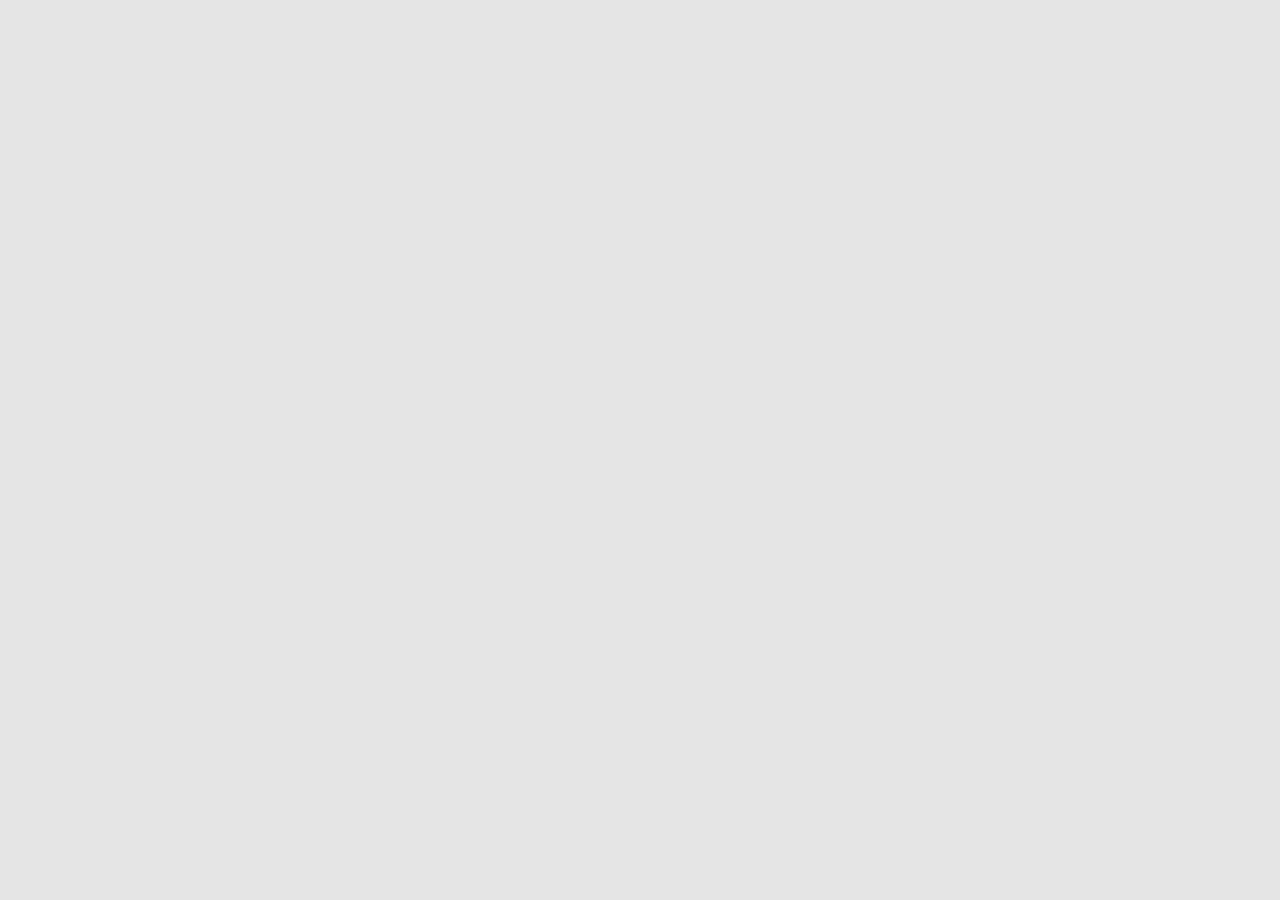
==== portfolio.html @ cdf701a0 "Web Studio добавлены стили" ====
<!DOCTYPE html>
<html lang="ru">
  <head>
    <meta charset="UTF-8" />
    <meta name="viewport" content="width=device-width, initial-scale=1.0" />
    <title>Web Studio</title>
    <link rel="stylesheet" href="./css/styles.css" />
  </head>
  <body></body>
</html>
---- css/styles.css ----
:root {
  --primery-text-color: #757575;
  --title-text-color: #212121;
  --accent-color: #2196f3;
  --primery-white-color: #ffffff;
  --secondary-white-color: rgba(255, 255, 255, 0.6);
}

body {
  background-color: #e5e5e5;
  color: var(--primery-text-color);
  font-family: Roboto;
  font-style: normal;
  font-weight: normal;
  font-size: 14px;
  line-height: 24px;
  letter-spacing: 0.03em;
}

/* Logo */

.logo {
  color: #000000;
  font-family: Raleway;
  font-weight: bold;
  font-size: 26px;
  line-height: 31px;
}

.web-color {
  color: var(--accent-color);
}

/* Navigation */

.list {
  list-style: none;
}

.site-nav .link {
  color: var(--title-text-color);
}

.site-nav .link:hover,
.site-nav .link:focus {
  color: var(--accent-color);
}

.site-nav .link.current {
  color: var(--accent-color);
}

/* Address */

.header-address .mail {
  color: var(--primery-text-color);
  font-style: normal;
  font-weight: 500;
  font-size: 14px;
  line-height: 16px;
  letter-spacing: 0.02em;
}

.header-address .mail:hover,
.header-address .mail:focus {
  color: var(--accent-color);
}

.header-address .tel {
  color: var(--primery-text-color);
  font-style: normal;
  font-weight: 500;
  font-size: 14px;
  line-height: 16px;
  letter-spacing: 0.02em;
}

.header-address .tel:hover,
.header-address .tel:focus {
  color: var(--accent-color);
}

.footer-address .address {
  font-style: normal;
  color: rgba(255, 255, 255, 0.6);
}

.address-map {
  color: var(--primery-white-color);
}

/* Hero */

.hero-title {
  color: var(--primery-white-color);
}

/* Section */

.section-title {
  color: var(--title-text-color);
  font-weight: bold;
  font-size: 36px;
  line-height: 42px;
  text-align: center;
}

.subtitle {
  color: var(--title-text-color);
  font-weight: bold;
  font-size: 14px;
  line-height: 16px;
  text-transform: uppercase;
}

.occupation {
  color: var(--primery-white-color);
}

.name {
  color: var(--title-text-color);
  font-weight: 500;
  font-size: 16px;
  line-height: 19px;
}

.position {
  font-size: 16px;
  line-height: 19px;
}

/* Button */

.button {
  background-color: var(--accent-color);
  color: var(--primery-white-color);
}

/* Footer */

.a-call {
  color: var(--primery-white-color);
}

.footer {
  background-color: #2f303a;
}

.footer-logo {
  color: var(--primery-white-color);
  font-family: Raleway;
  font-weight: bold;
  font-size: 26px;
  line-height: 31px;
}
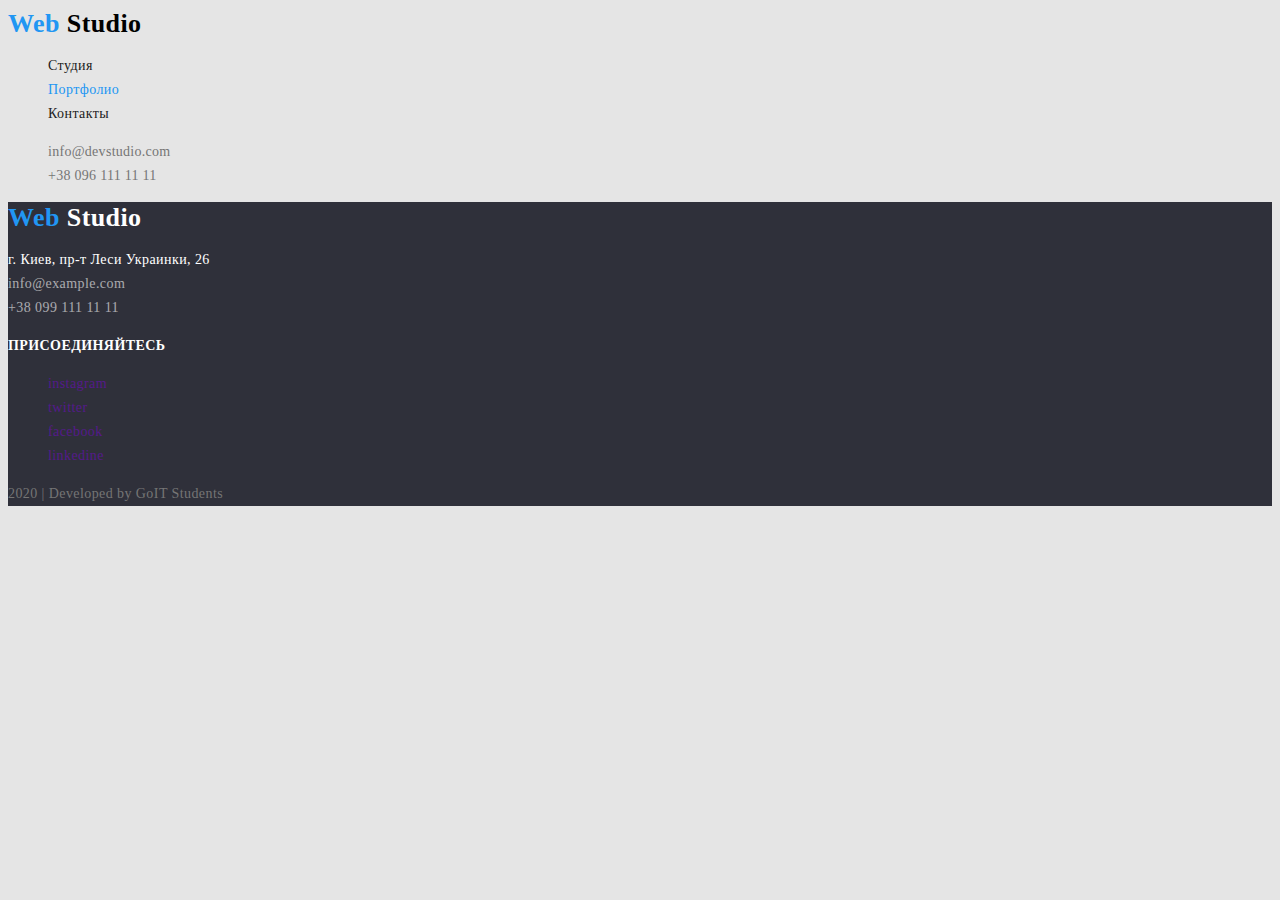
==== commit 0179894c: "добавил страницу portfolio" ====
--- a/portfolio.html
+++ b/portfolio.html
@@ -6,5 +6,68 @@
     <title>Web Studio</title>
     <link rel="stylesheet" href="./css/styles.css" />
   </head>
-  <body></body>
+  <body>
+    <!--Шапка-->
+    <header>
+      <nav>
+        <a href="./index.html" lang="en" class="logo"
+          ><span class="web-color">Web</span> Studio</a
+        >
+
+        <ul class="site-nav list">
+          <li><a href="./index.html" class="link">Студия</a></li>
+          <li><a href="./portfolio.html" class="link current">Портфолио</a></li>
+          <li><a href="" class="link">Контакты</a></li>
+        </ul>
+      </nav>
+
+      <address>
+        <ul class="header-address">
+          <li>
+            <a href="mailto:info@devstudio.com" class="mail">info@devstudio.com</a>
+          </li>
+          <li>
+            <a href="tel:+380961111111" class="tel">+38 096 111 11 11</a>
+          </li>
+        </ul>
+      </address>
+    </header>
+    <main></main>
+    <!--Подвал-->
+    <footer class="footer">
+      <div>
+        <a href="./index.html" lang="en" class="footer-logo"
+          ><span class="web-color">Web</span> Studio</a
+        >
+        <address class="footer-address">
+          <p class="address">
+            <span class="address-map"> г. Киев, пр-т Леси Украинки, 26</span> <br />
+            info@example.com <br />
+            +38 099 111 11 11
+          </p>
+        </address>
+      </div>
+
+      <div>
+        <b class="subtitle a-call">присоединяйтесь</b>
+
+        <ul class="social-link">
+          <li>
+            <a href="" aria-label="иконка инстаграма" class="link">instagram</a>
+          </li>
+          <li>
+            <a href="" aria-label="иконка твитер" class="link">twitter</a>
+          </li>
+          <li>
+            <a href="" aria-label="иконка фейсбук" class="link">facebook</a>
+          </li>
+          <li>
+            <a href="" aria-label="иконка линкедин" class="link">linkedine</a>
+          </li>
+        </ul>
+      </div>
+
+      <p lang="en">2020 | Developed by GoIT Students</p>
+    </footer>
+  </body>
 </html>
--- a/css/styles.css
+++ b/css/styles.css
@@ -15,6 +15,14 @@
   font-size: 14px;
   line-height: 24px;
   letter-spacing: 0.03em;
+}
+
+ul {
+  list-style-type: none;
+}
+
+a {
+  text-decoration: none;
 }
 
 /* Logo */
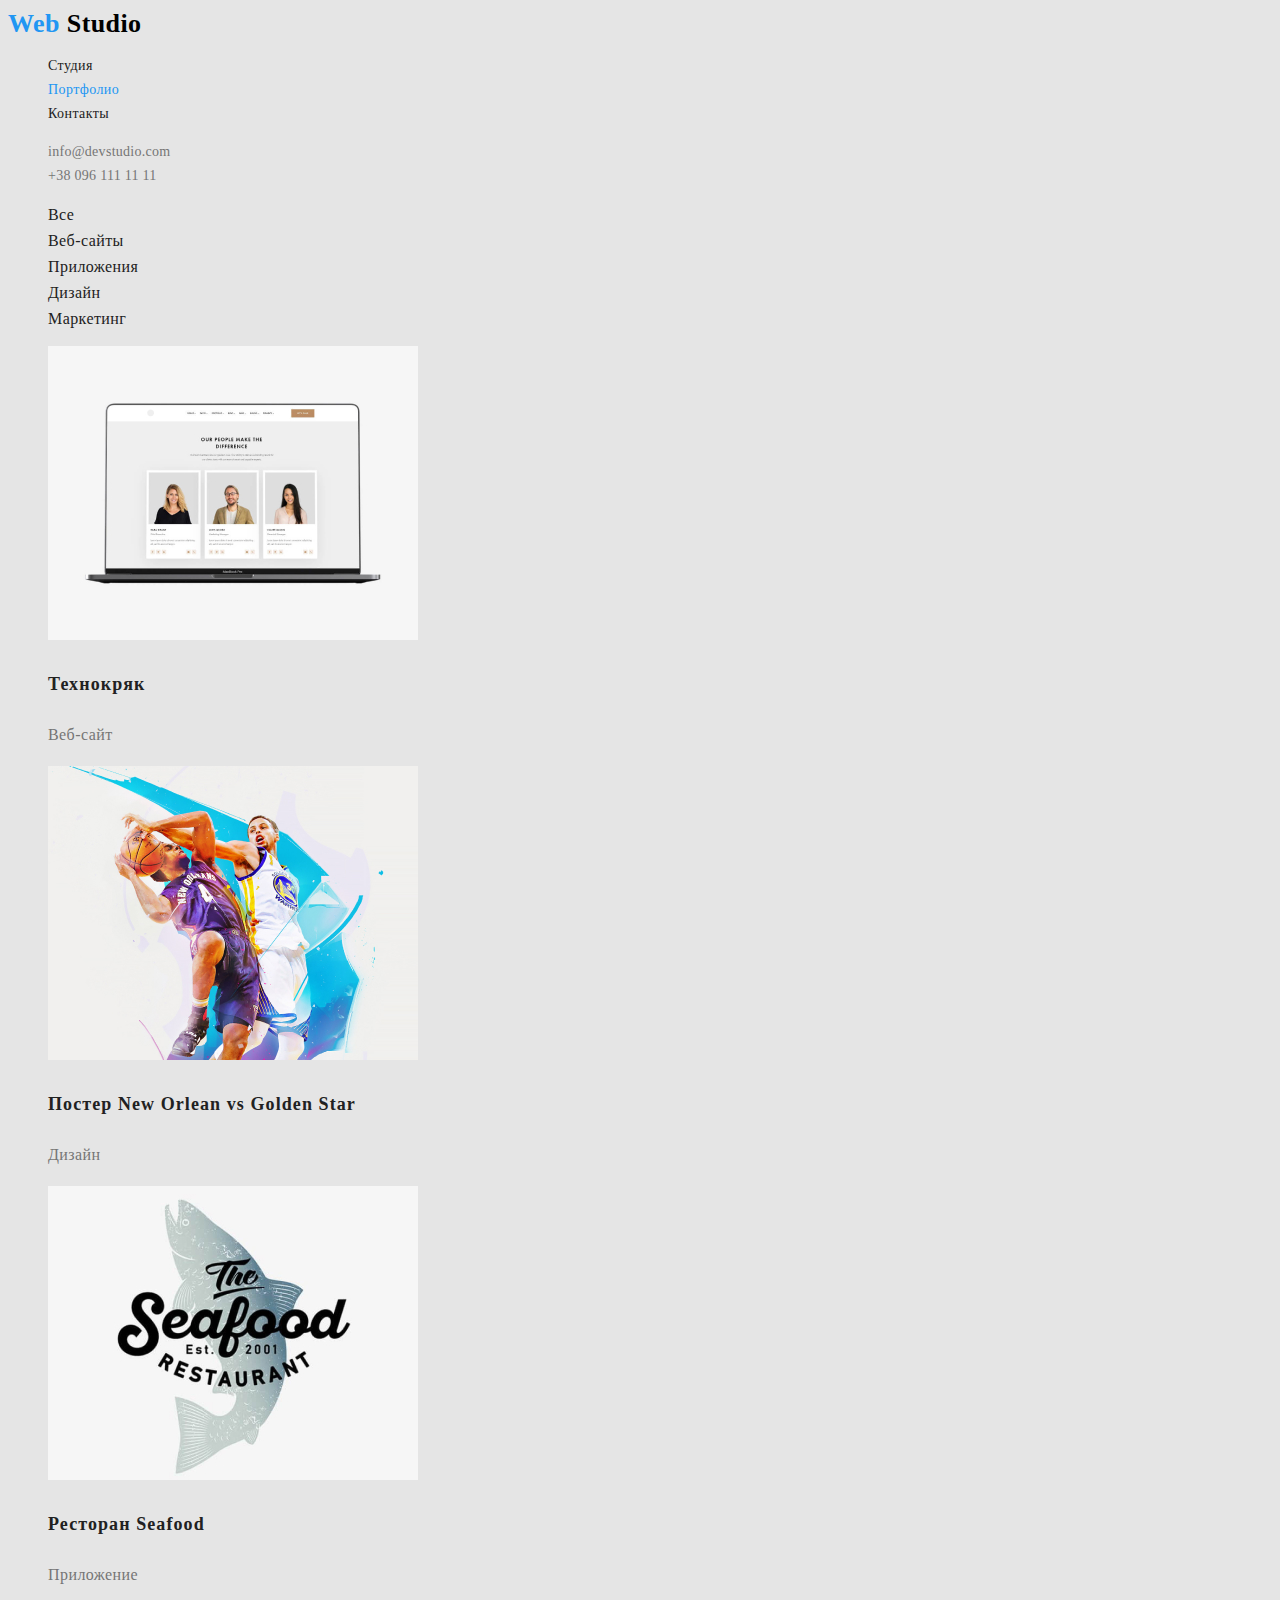
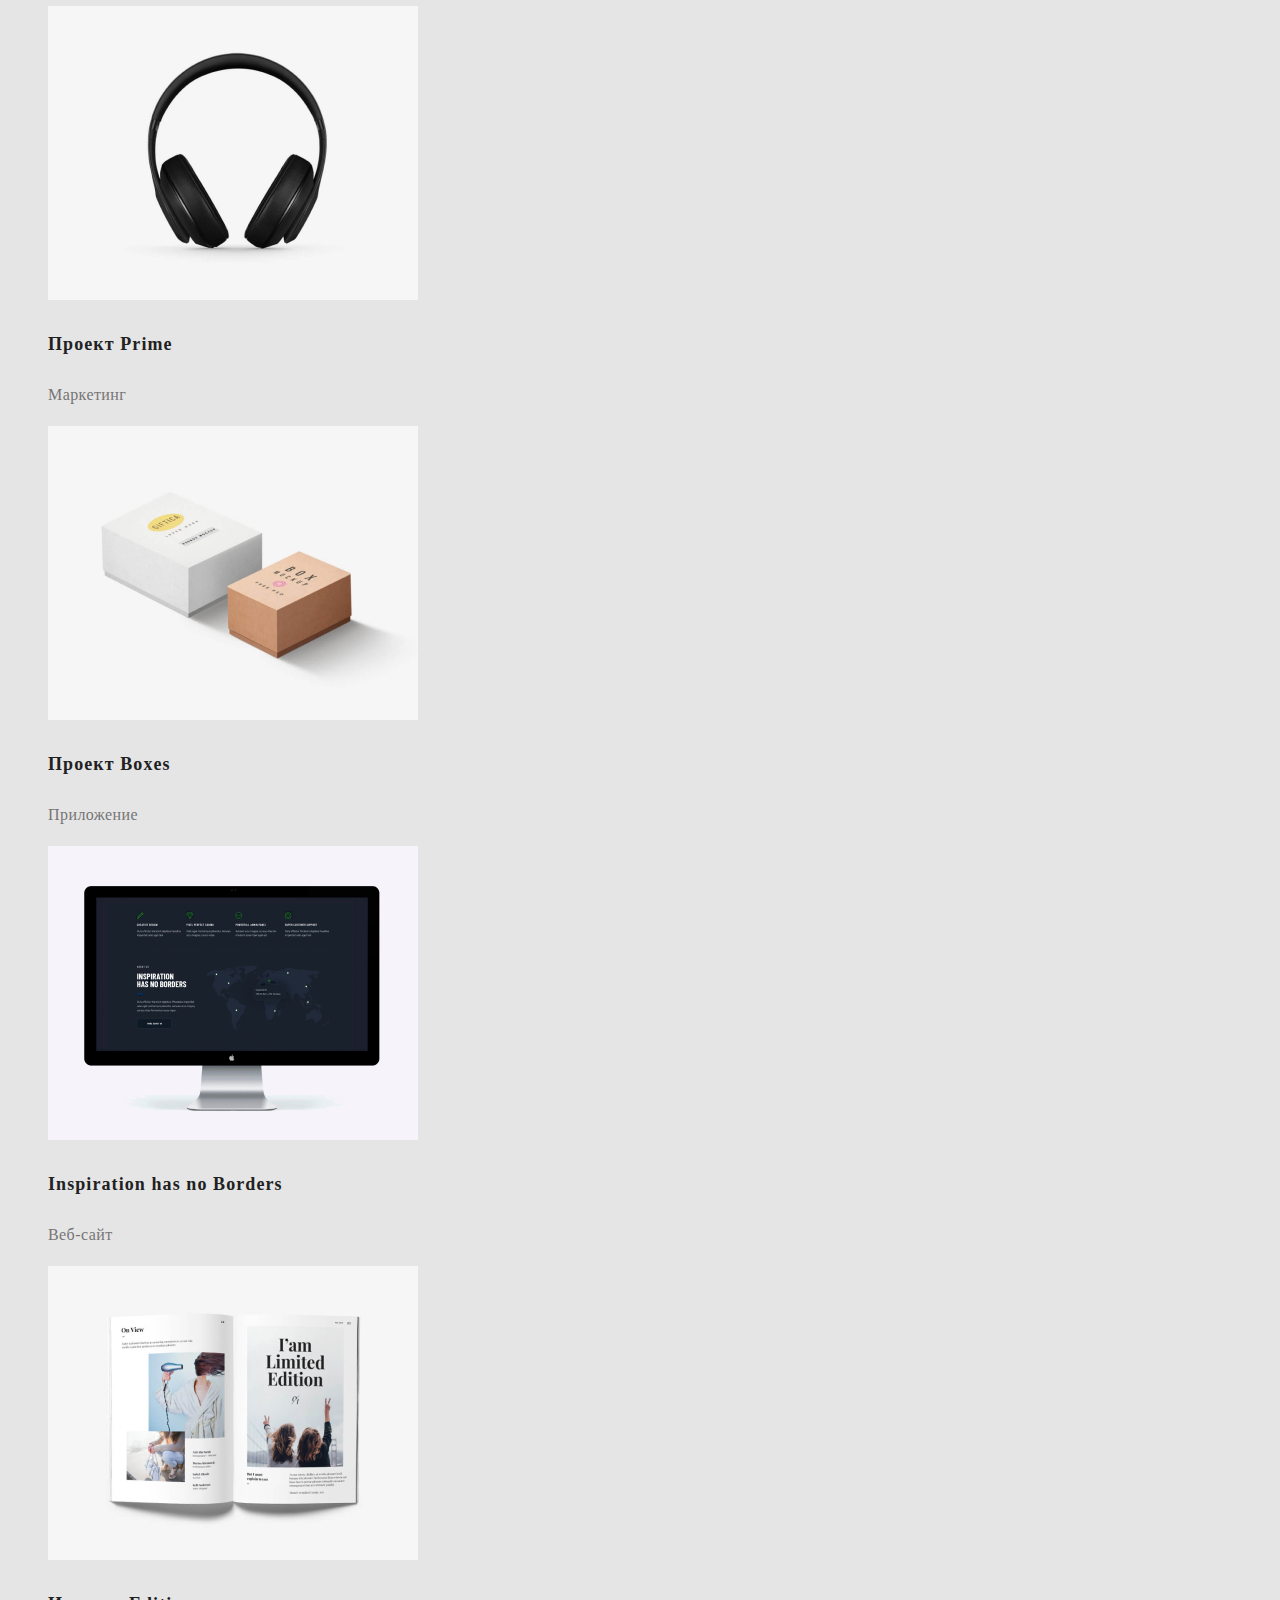
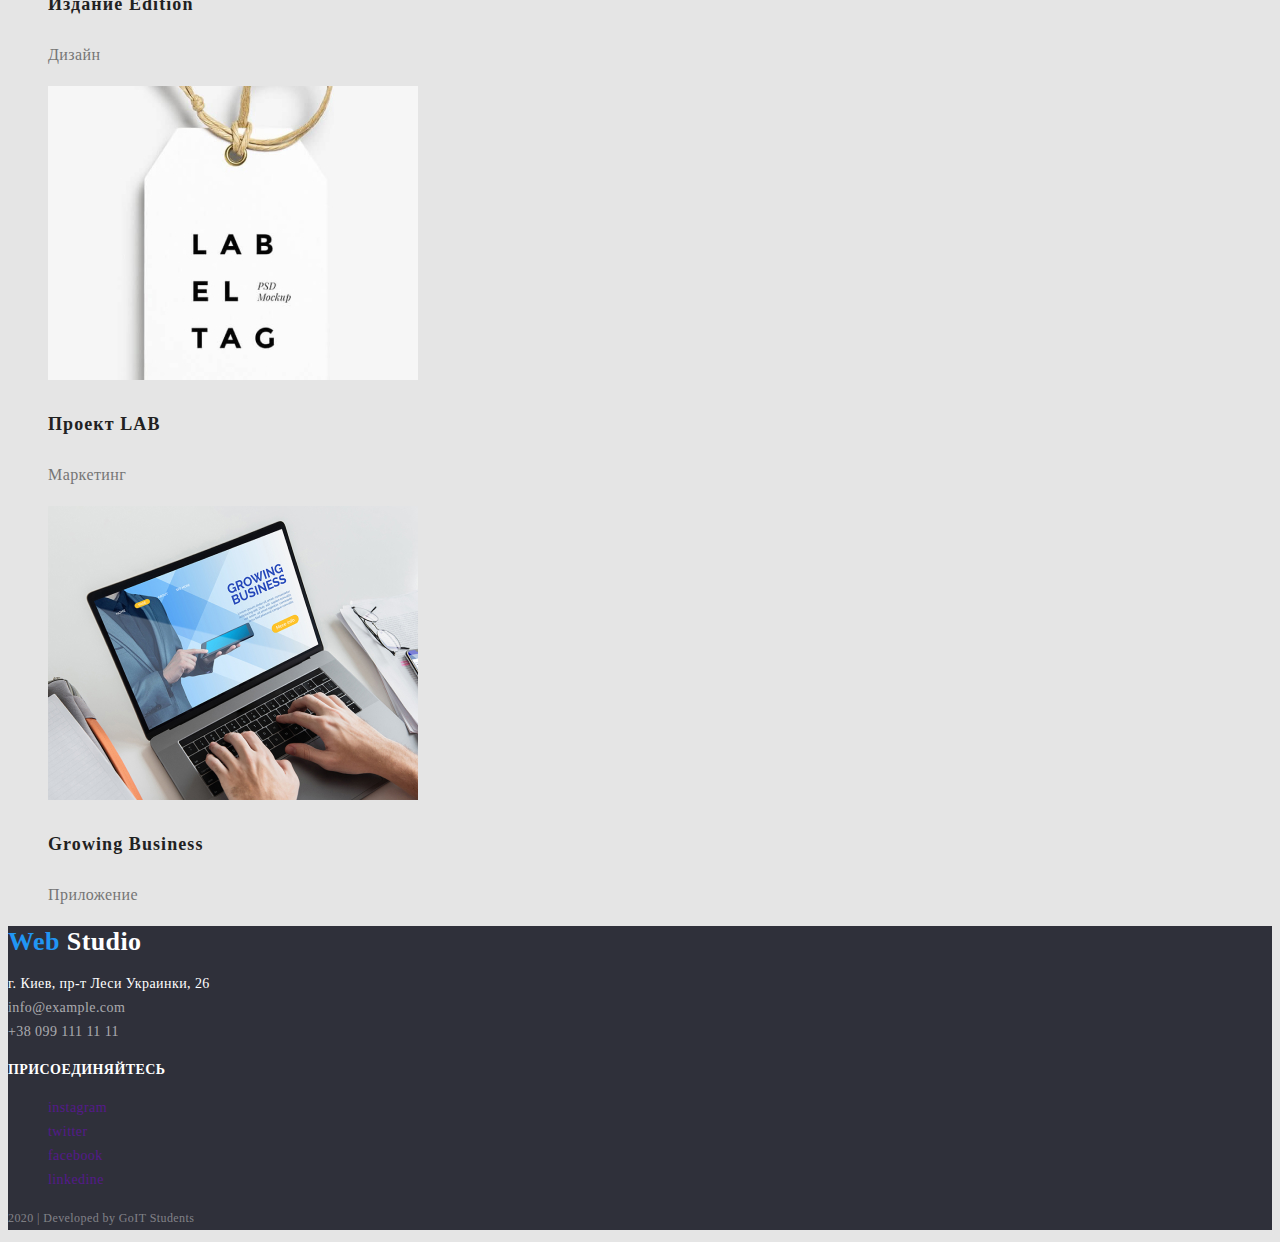
==== commit 4cfdadeb: "Стилизировал portfolio" ====
--- a/portfolio.html
+++ b/portfolio.html
@@ -32,7 +32,117 @@
         </ul>
       </address>
     </header>
-    <main></main>
+    <main>
+      <!-- Портфолио -->
+
+      <section class="porfolio">
+        <div class="filters">
+          <ul>
+            <li><a href="" class="link">Все</a></li>
+            <li><a href="" class="link">Веб-сайты</a></li>
+            <li><a href="" class="link">Приложения</a></li>
+            <li><a href="" class="link">Дизайн</a></li>
+            <li><a href="" class="link">Маркетинг</a></li>
+          </ul>
+        </div>
+        <div class="working">
+          <ul>
+            <li>
+              <img
+                src="./images/portfolio/projekt-1.jpg"
+                alt="Ноутбук"
+                width="370"
+                height="294"
+              />
+              <h3 class="title">Технокряк</h3>
+              <p class="texte">Веб-сайт</p>
+            </li>
+            <li>
+              <img
+                src="./images/portfolio/projekt-2.jpg"
+                alt="Баскетболисты"
+                width="370"
+                height="294"
+              />
+              <h3 class="title">
+                Постер <span lang="en">New Orlean vs Golden Star</span>
+              </h3>
+              <p class="texte">Дизайн</p>
+            </li>
+            <li>
+              <img
+                src="./images/portfolio/projekt-3.jpg"
+                alt="Логотип ресторана"
+                width="370"
+                height="294"
+              />
+              <h3 class="title">Ресторан <span lang="en">Seafood</span></h3>
+              <p class="texte">Приложение</p>
+            </li>
+            <li>
+              <img
+                src="./images/portfolio/projekt-4.jpg"
+                alt="Наушники"
+                width="370"
+                height="294"
+              />
+              <h3 class="title">Проект <span lang="en">Prime</span></h3>
+              <p class="texte">Маркетинг</p>
+            </li>
+            <li>
+              <img
+                src="./images/portfolio/projekt-5.jpg"
+                alt="Две коробки"
+                width="370"
+                height="294"
+              />
+              <h3 class="title">Проект <span lang="en">Boxes</span></h3>
+              <p class="texte">Приложение</p>
+            </li>
+            <li>
+              <img
+                src="./images/portfolio/projekt-6.jpg"
+                alt="Монитор"
+                width="370"
+                height="294"
+              />
+              <h3 lang="en" class="title">Inspiration has no Borders</h3>
+              <p class="texte">Веб-сайт</p>
+            </li>
+            <li>
+              <img
+                src="./images/portfolio/projekt-7.jpg"
+                alt="Книга"
+                width="370"
+                height="294"
+              />
+              <h3 class="title">Издание <span lang="en">Edition</span></h3>
+              <p class="texte">Дизайн</p>
+            </li>
+            <li>
+              <img
+                src="./images/portfolio/projekt-8.jpg"
+                alt="Тикет"
+                width="370"
+                height="294"
+              />
+              <h3 class="title">Проект <span lang="en">LAB</span></h3>
+              <p class="texte">Маркетинг</p>
+            </li>
+            <li>
+              <img
+                src="./images/portfolio/projekt-9.jpg"
+                alt="Ноутбук"
+                width="370"
+                height="294"
+              />
+              <h3 lang="en" class="title">Growing Business</h3>
+              <p class="texte">Приложение</p>
+            </li>
+          </ul>
+        </div>
+      </section>
+    </main>
     <!--Подвал-->
     <footer class="footer">
       <div>
@@ -67,7 +177,7 @@
         </ul>
       </div>
 
-      <p lang="en">2020 | Developed by GoIT Students</p>
+      <p lang="en" class="copyright">2020 | Developed by GoIT Students</p>
     </footer>
   </body>
 </html>
--- a/css/styles.css
+++ b/css/styles.css
@@ -161,3 +161,38 @@
   font-size: 26px;
   line-height: 31px;
 }
+
+.copyright {
+  color: rgba(255, 255, 255, 0.4);
+  font-size: 12px;
+}
+
+/* Filter */
+
+.filters .link {
+  color: var(--title-text-color);
+  font-weight: 500;
+  font-size: 16px;
+  line-height: 26px;
+}
+
+.filters .link:hover,
+.filters .link:focus {
+  background-color: var(--accent-color);
+  color: var(--primery-white-color);
+}
+
+/* Working */
+
+.working .title {
+  color: var(--title-text-color);
+  font-weight: bold;
+  font-size: 18px;
+  line-height: 36px;
+  letter-spacing: 0.06em;
+}
+
+.working .texte {
+  font-size: 16px;
+  line-height: 30px;
+}
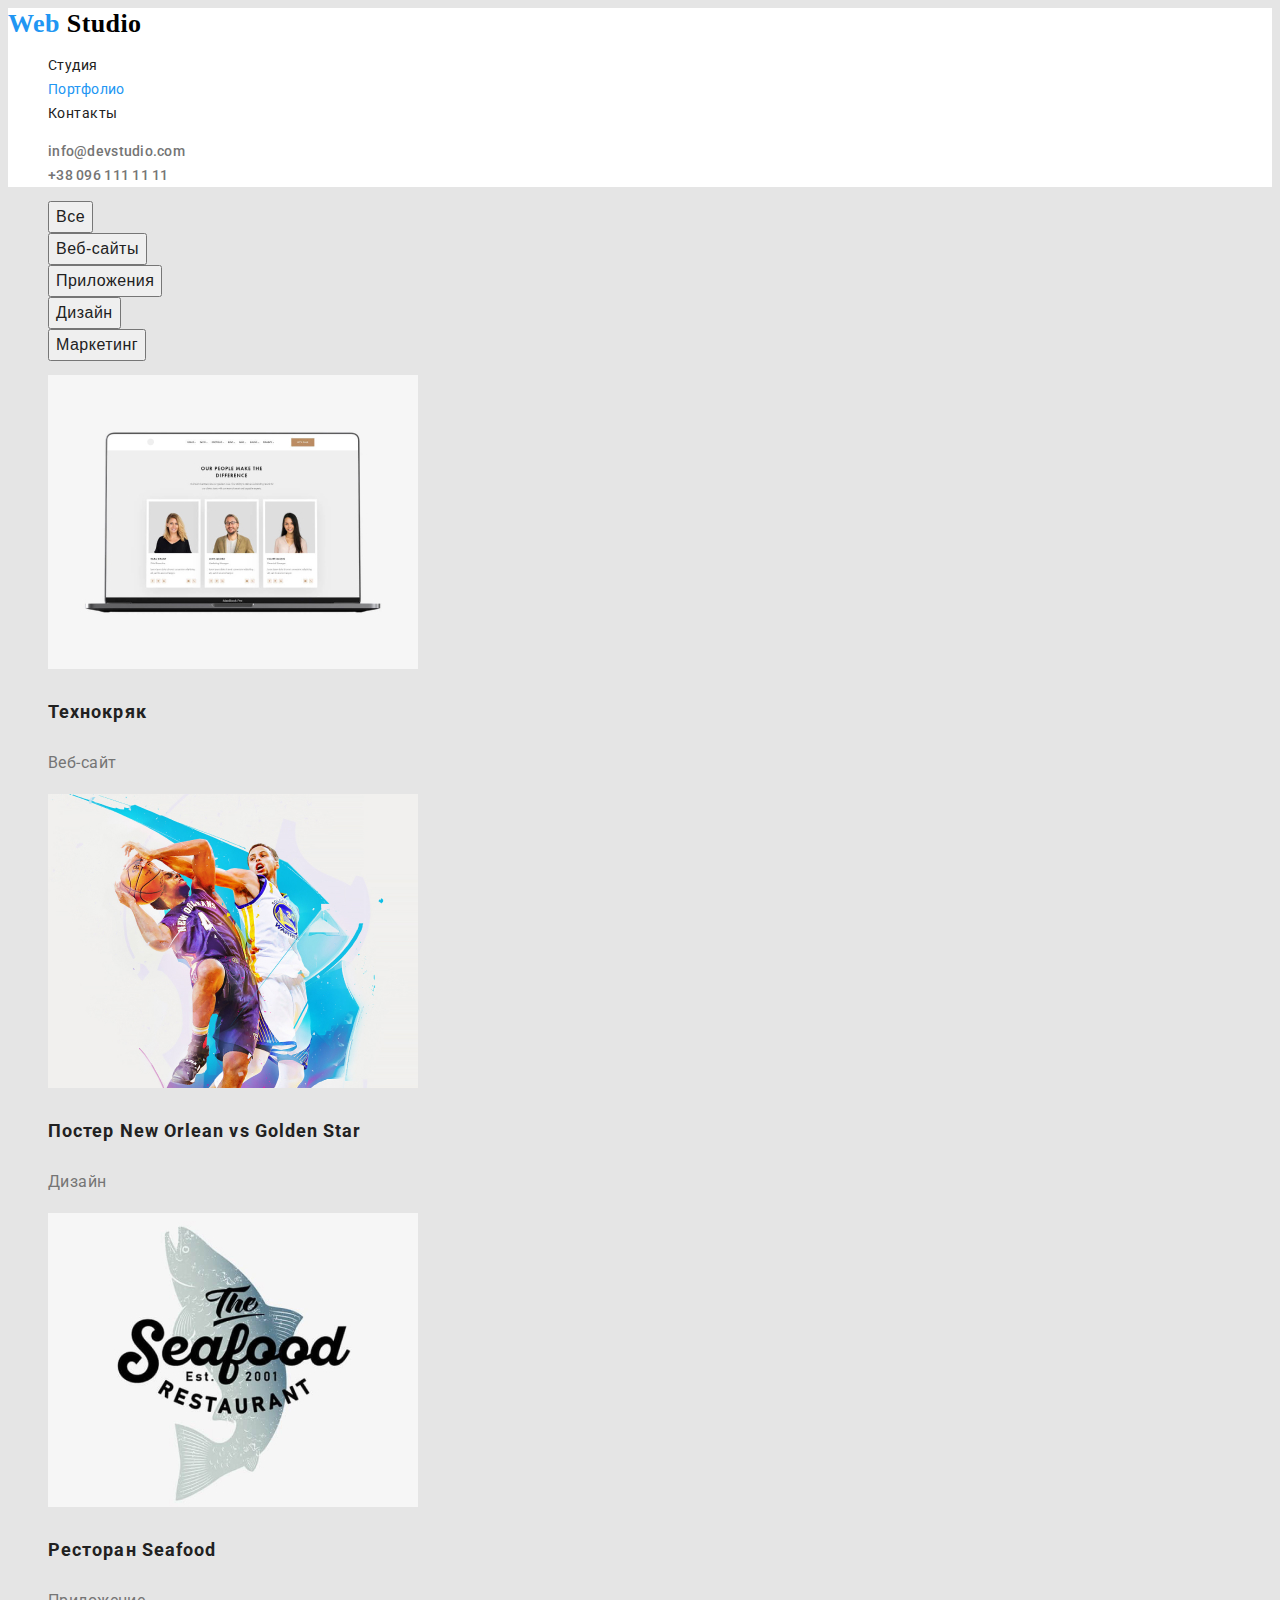
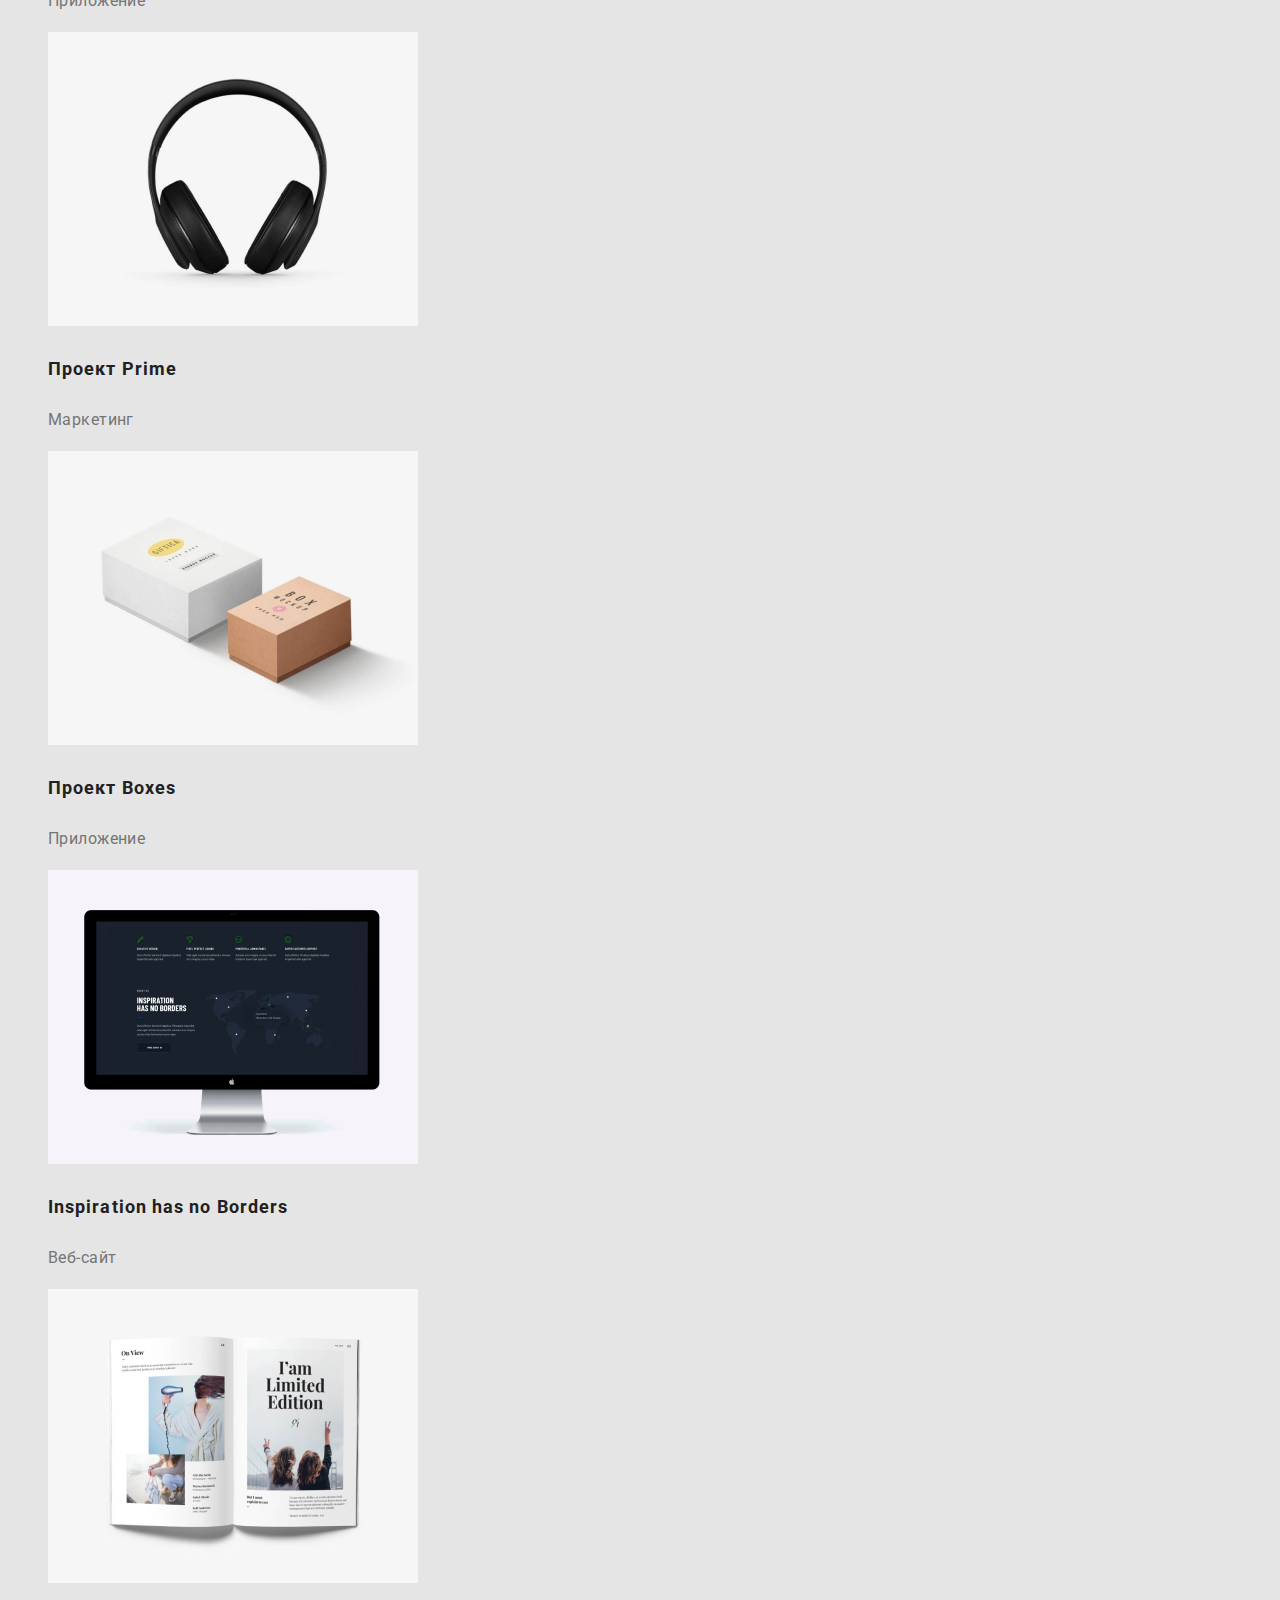
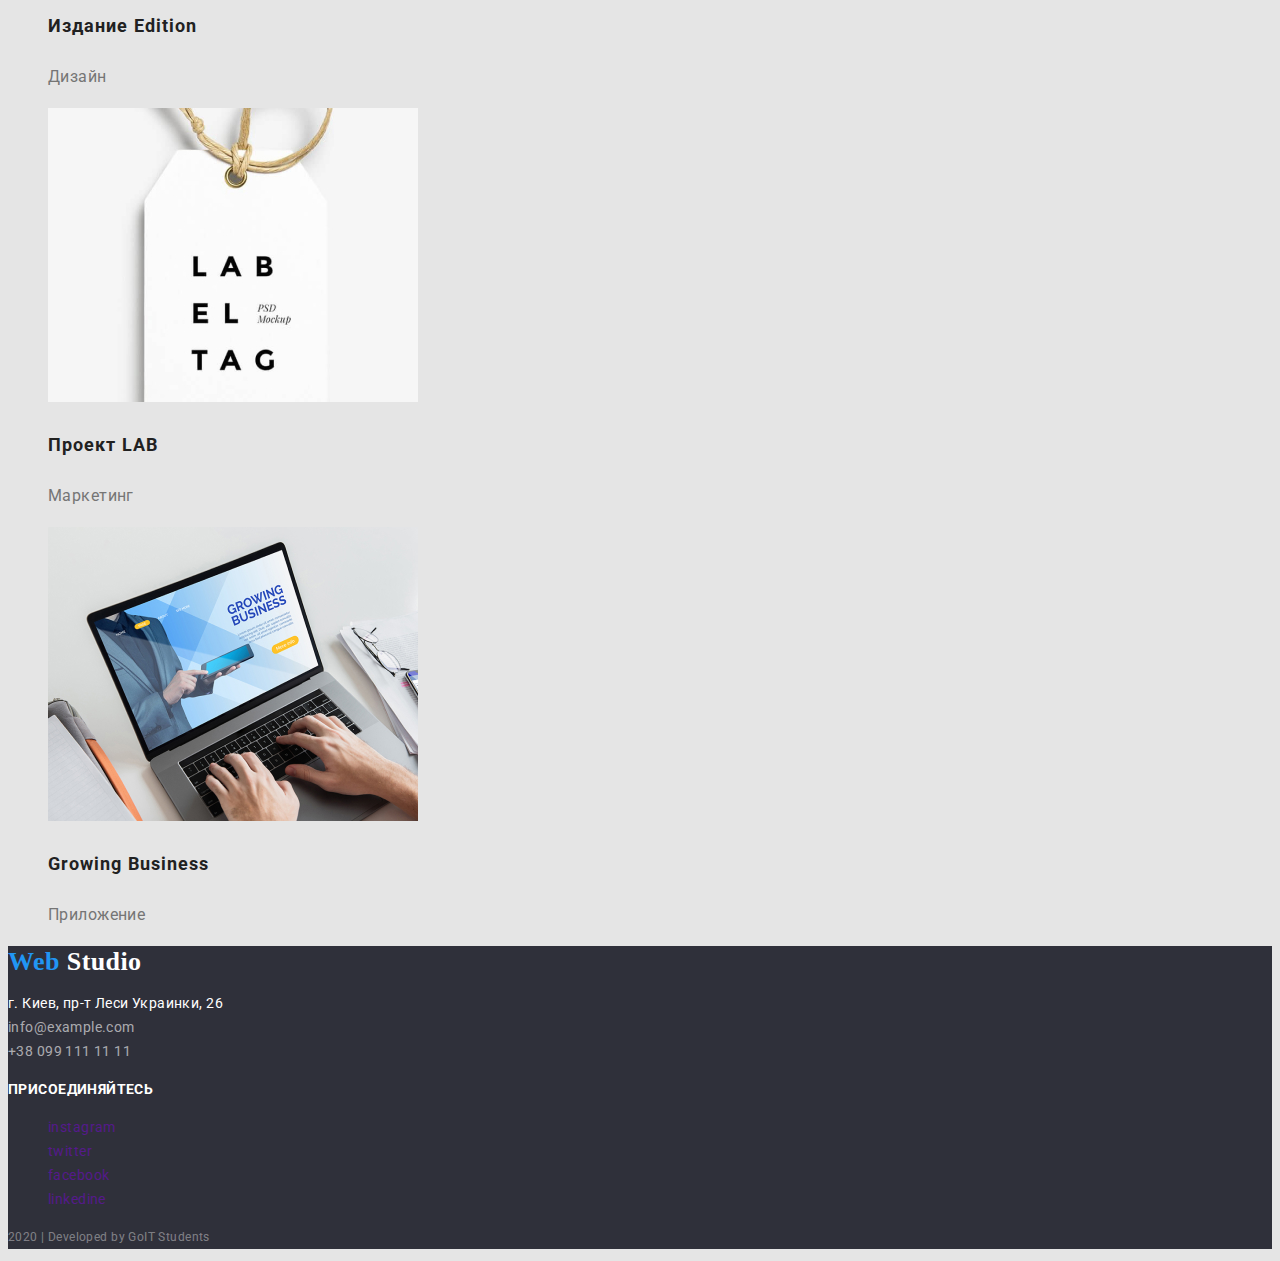
==== commit 0e84d31d: "Записал класы всех елементов" ====
--- a/portfolio.html
+++ b/portfolio.html
@@ -5,19 +5,27 @@
     <meta name="viewport" content="width=device-width, initial-scale=1.0" />
     <title>Web Studio</title>
     <link rel="stylesheet" href="./css/styles.css" />
+    <link
+      href="https://fonts.googleapis.com/css?family=Roboto:300,400,500,700&amp;subset=cyrillic"
+      rel="stylesheet"
+    />
   </head>
   <body>
     <!--Шапка-->
-    <header>
-      <nav>
-        <a href="./index.html" lang="en" class="logo"
-          ><span class="web-color">Web</span> Studio</a
+    <header class="header">
+      <nav class="navigation">
+        <a class="navigation-logo" href="./index.html" lang="en"
+          ><span class="logo-blue">Web</span> Studio</a
         >
 
-        <ul class="site-nav list">
-          <li><a href="./index.html" class="link">Студия</a></li>
-          <li><a href="./portfolio.html" class="link current">Портфолио</a></li>
-          <li><a href="" class="link">Контакты</a></li>
+        <ul class="navigation-list list">
+          <li class="navigation-item">
+            <a class="navigation-link" href="./index.html">Студия</a>
+          </li>
+          <li class="navigation-item">
+            <a class="navigation-link current" href="./portfolio.html">Портфолио</a>
+          </li>
+          <li class="navigation-item"><a class="navigation-link" href="">Контакты</a></li>
         </ul>
       </nav>
 
@@ -36,121 +44,126 @@
       <!-- Портфолио -->
 
       <section class="porfolio">
-        <div class="filters">
-          <ul>
-            <li><a href="" class="link">Все</a></li>
-            <li><a href="" class="link">Веб-сайты</a></li>
-            <li><a href="" class="link">Приложения</a></li>
-            <li><a href="" class="link">Дизайн</a></li>
-            <li><a href="" class="link">Маркетинг</a></li>
-          </ul>
-        </div>
-        <div class="working">
-          <ul>
-            <li>
-              <img
-                src="./images/portfolio/projekt-1.jpg"
-                alt="Ноутбук"
-                width="370"
-                height="294"
-              />
-              <h3 class="title">Технокряк</h3>
-              <p class="texte">Веб-сайт</p>
-            </li>
-            <li>
-              <img
-                src="./images/portfolio/projekt-2.jpg"
-                alt="Баскетболисты"
-                width="370"
-                height="294"
-              />
-              <h3 class="title">
-                Постер <span lang="en">New Orlean vs Golden Star</span>
-              </h3>
-              <p class="texte">Дизайн</p>
-            </li>
-            <li>
-              <img
-                src="./images/portfolio/projekt-3.jpg"
-                alt="Логотип ресторана"
-                width="370"
-                height="294"
-              />
-              <h3 class="title">Ресторан <span lang="en">Seafood</span></h3>
-              <p class="texte">Приложение</p>
-            </li>
-            <li>
-              <img
-                src="./images/portfolio/projekt-4.jpg"
-                alt="Наушники"
-                width="370"
-                height="294"
-              />
-              <h3 class="title">Проект <span lang="en">Prime</span></h3>
-              <p class="texte">Маркетинг</p>
-            </li>
-            <li>
-              <img
-                src="./images/portfolio/projekt-5.jpg"
-                alt="Две коробки"
-                width="370"
-                height="294"
-              />
-              <h3 class="title">Проект <span lang="en">Boxes</span></h3>
-              <p class="texte">Приложение</p>
-            </li>
-            <li>
-              <img
-                src="./images/portfolio/projekt-6.jpg"
-                alt="Монитор"
-                width="370"
-                height="294"
-              />
-              <h3 lang="en" class="title">Inspiration has no Borders</h3>
-              <p class="texte">Веб-сайт</p>
-            </li>
-            <li>
-              <img
-                src="./images/portfolio/projekt-7.jpg"
-                alt="Книга"
-                width="370"
-                height="294"
-              />
-              <h3 class="title">Издание <span lang="en">Edition</span></h3>
-              <p class="texte">Дизайн</p>
-            </li>
-            <li>
-              <img
-                src="./images/portfolio/projekt-8.jpg"
-                alt="Тикет"
-                width="370"
-                height="294"
-              />
-              <h3 class="title">Проект <span lang="en">LAB</span></h3>
-              <p class="texte">Маркетинг</p>
-            </li>
-            <li>
-              <img
-                src="./images/portfolio/projekt-9.jpg"
-                alt="Ноутбук"
-                width="370"
-                height="294"
-              />
-              <h3 lang="en" class="title">Growing Business</h3>
-              <p class="texte">Приложение</p>
-            </li>
-          </ul>
-        </div>
+        <ul class="filters-list">
+          <li class="filters-item"><button class="btn">Все</button></li>
+          <li class="filters-item"><button class="btn">Веб-сайты</button></li>
+          <li class="filters-item"><button class="btn">Приложения</button></li>
+          <li class="filters-item"><button class="btn">Дизайн</button></li>
+          <li class="filters-item"><button class="btn">Маркетинг</button></li>
+        </ul>
+        <ul class="working-list">
+          <li class="working-item">
+            <img
+              class="working-img"
+              src="./images/portfolio/projekt-1.jpg"
+              alt="Ноутбук"
+              width="370"
+              height="294"
+            />
+            <h3 class="working-title">Технокряк</h3>
+            <p class="working-text">Веб-сайт</p>
+          </li>
+          <li class="working-item">
+            <img
+              class="working-img"
+              src="./images/portfolio/projekt-2.jpg"
+              alt="Баскетболисты"
+              width="370"
+              height="294"
+            />
+            <h3 class="working-title">
+              Постер <span lang="en">New Orlean vs Golden Star</span>
+            </h3>
+            <p class="working-text">Дизайн</p>
+          </li>
+          <li class="working-item">
+            <img
+              class="working-img"
+              src="./images/portfolio/projekt-3.jpg"
+              alt="Логотип ресторана"
+              width="370"
+              height="294"
+            />
+            <h3 class="working-title">Ресторан <span lang="en">Seafood</span></h3>
+            <p class="working-text">Приложение</p>
+          </li>
+          <li class="working-item">
+            <img
+              class="working-img"
+              src="./images/portfolio/projekt-4.jpg"
+              alt="Наушники"
+              width="370"
+              height="294"
+            />
+            <h3 class="working-title">Проект <span lang="en">Prime</span></h3>
+            <p class="working-text">Маркетинг</p>
+          </li>
+          <li class="working-item">
+            <img
+              class="working-img"
+              src="./images/portfolio/projekt-5.jpg"
+              alt="Две коробки"
+              width="370"
+              height="294"
+            />
+            <h3 class="working-title">Проект <span lang="en">Boxes</span></h3>
+            <p class="working-text">Приложение</p>
+          </li>
+          <li class="working-item">
+            <img
+              class="working-img"
+              src="./images/portfolio/projekt-6.jpg"
+              alt="Монитор"
+              width="370"
+              height="294"
+            />
+            <h3 lang="en" class="working-title">Inspiration has no Borders</h3>
+            <p class="working-text">Веб-сайт</p>
+          </li>
+          <li class="working-item">
+            <img
+              class="working-img"
+              src="./images/portfolio/projekt-7.jpg"
+              alt="Книга"
+              width="370"
+              height="294"
+            />
+            <h3 class="working-title">Издание <span lang="en">Edition</span></h3>
+            <p class="working-text">Дизайн</p>
+          </li>
+          <li class="working-item">
+            <img
+              class="working-img"
+              src="./images/portfolio/projekt-8.jpg"
+              alt="Тикет"
+              width="370"
+              height="294"
+            />
+            <h3 class="working-title">Проект <span lang="en">LAB</span></h3>
+            <p class="working-text">Маркетинг</p>
+          </li>
+          <li class="working-item">
+            <img
+              class="working-img"
+              src="./images/portfolio/projekt-9.jpg"
+              alt="Ноутбук"
+              width="370"
+              height="294"
+            />
+            <h3 lang="en" class="working-title">Growing Business</h3>
+            <p class="working-text">Приложение</p>
+          </li>
+        </ul>
       </section>
     </main>
     <!--Подвал-->
     <footer class="footer">
       <div>
         <a href="./index.html" lang="en" class="footer-logo"
-          ><span class="web-color">Web</span> Studio</a
+          ><span class="logo-blue">Web</span> Studio</a
         >
         <address class="footer-address">
-          <p class="address">
+          <p class="address-text">
             <span class="address-map"> г. Киев, пр-т Леси Украинки, 26</span> <br />
             info@example.com <br />
             +38 099 111 11 11
@@ -161,23 +174,23 @@
       <div>
         <b class="subtitle a-call">присоединяйтесь</b>
 
-        <ul class="social-link">
-          <li>
-            <a href="" aria-label="иконка инстаграма" class="link">instagram</a>
+        <ul class="social-list">
+          <li class="social-item">
+            <a class="social-link" href="" aria-label="иконка инстаграма">instagram</a>
           </li>
-          <li>
-            <a href="" aria-label="иконка твитер" class="link">twitter</a>
+          <li class="social-item">
+            <a class="social-link" href="" aria-label="иконка твитер">twitter</a>
           </li>
-          <li>
-            <a href="" aria-label="иконка фейсбук" class="link">facebook</a>
+          <li class="social-item">
+            <a class="social-link" href="" aria-label="иконка фейсбук">facebook</a>
           </li>
-          <li>
-            <a href="" aria-label="иконка линкедин" class="link">linkedine</a>
+          <li class="social-item">
+            <a class="social-link" href="" aria-label="иконка линкедин">linkedine</a>
           </li>
         </ul>
       </div>
 
-      <p lang="en" class="copyright">2020 | Developed by GoIT Students</p>
+      <p class="copyright" lang="en">2020 | Developed by GoIT Students</p>
     </footer>
   </body>
 </html>
--- a/css/styles.css
+++ b/css/styles.css
@@ -25,9 +25,15 @@
   text-decoration: none;
 }
 
+/* Header */
+
+.header {
+  background: var(--primery-white-color);
+}
+
 /* Logo */
 
-.logo {
+.navigation-logo {
   color: #000000;
   font-family: Raleway;
   font-weight: bold;
@@ -35,7 +41,7 @@
   line-height: 31px;
 }
 
-.web-color {
+.logo-blue {
   color: var(--accent-color);
 }
 
@@ -45,16 +51,16 @@
   list-style: none;
 }
 
-.site-nav .link {
-  color: var(--title-text-color);
-}
-
-.site-nav .link:hover,
-.site-nav .link:focus {
-  color: var(--accent-color);
-}
-
-.site-nav .link.current {
+.navigation-list .navigation-link {
+  color: var(--title-text-color);
+}
+
+.navigation-list .navigation-link:hover,
+.navigation-list .navigation-link:focus {
+  color: var(--accent-color);
+}
+
+.navigation-list .navigation-link.current {
   color: var(--accent-color);
 }
 
@@ -88,7 +94,7 @@
   color: var(--accent-color);
 }
 
-.footer-address .address {
+.footer-address .address-text {
   font-style: normal;
   color: rgba(255, 255, 255, 0.6);
 }
@@ -99,7 +105,21 @@
 
 /* Hero */
 
+.hero {
+  width: 1600px;
+  height: 600px;
+  left: 0px;
+  top: 81px;
+  background: rgba(47, 48, 58, 0.8);
+}
+
 .hero-title {
+  font-weight: 900;
+  font-size: 44px;
+  line-height: 60px;
+  text-align: center;
+  letter-spacing: 0.06em;
+  text-transform: uppercase;
   color: var(--primery-white-color);
 }
 
@@ -107,32 +127,33 @@
 
 .section-title {
   color: var(--title-text-color);
-  font-weight: bold;
   font-size: 36px;
   line-height: 42px;
   text-align: center;
 }
 
-.subtitle {
-  color: var(--title-text-color);
-  font-weight: bold;
-  font-size: 14px;
-  line-height: 16px;
-  text-transform: uppercase;
-}
-
-.occupation {
-  color: var(--primery-white-color);
-}
-
-.name {
+.features-title {
+  color: var(--title-text-color);
+  font-weight: bold;
+  font-size: 14px;
+  line-height: 16px;
+  text-transform: uppercase;
+}
+
+.occupation-title {
+  line-height: 16px;
+  text-transform: uppercase;
+  color: var(--primery-white-color);
+}
+
+.team-name {
   color: var(--title-text-color);
   font-weight: 500;
   font-size: 16px;
   line-height: 19px;
 }
 
-.position {
+.team-position {
   font-size: 16px;
   line-height: 19px;
 }
@@ -140,6 +161,14 @@
 /* Button */
 
 .button {
+  font-family: Roboto;
+  font-style: normal;
+  font-weight: bold;
+  font-size: 16px;
+  line-height: 30px;
+  display: flex;
+  align-items: center;
+  letter-spacing: 0.06em;
   background-color: var(--accent-color);
   color: var(--primery-white-color);
 }
@@ -147,6 +176,8 @@
 /* Footer */
 
 .a-call {
+  line-height: 16px;
+  text-transform: uppercase;
   color: var(--primery-white-color);
 }
 
@@ -169,22 +200,23 @@
 
 /* Filter */
 
-.filters .link {
+.filters-list .btn {
   color: var(--title-text-color);
   font-weight: 500;
   font-size: 16px;
   line-height: 26px;
-}
-
-.filters .link:hover,
-.filters .link:focus {
+  letter-spacing: 0.03em;
+}
+
+.filters-list .btn:hover,
+.filters-list .btn:focus {
   background-color: var(--accent-color);
   color: var(--primery-white-color);
 }
 
 /* Working */
 
-.working .title {
+.working-title {
   color: var(--title-text-color);
   font-weight: bold;
   font-size: 18px;
@@ -192,7 +224,7 @@
   letter-spacing: 0.06em;
 }
 
-.working .texte {
+.working-text {
   font-size: 16px;
   line-height: 30px;
 }
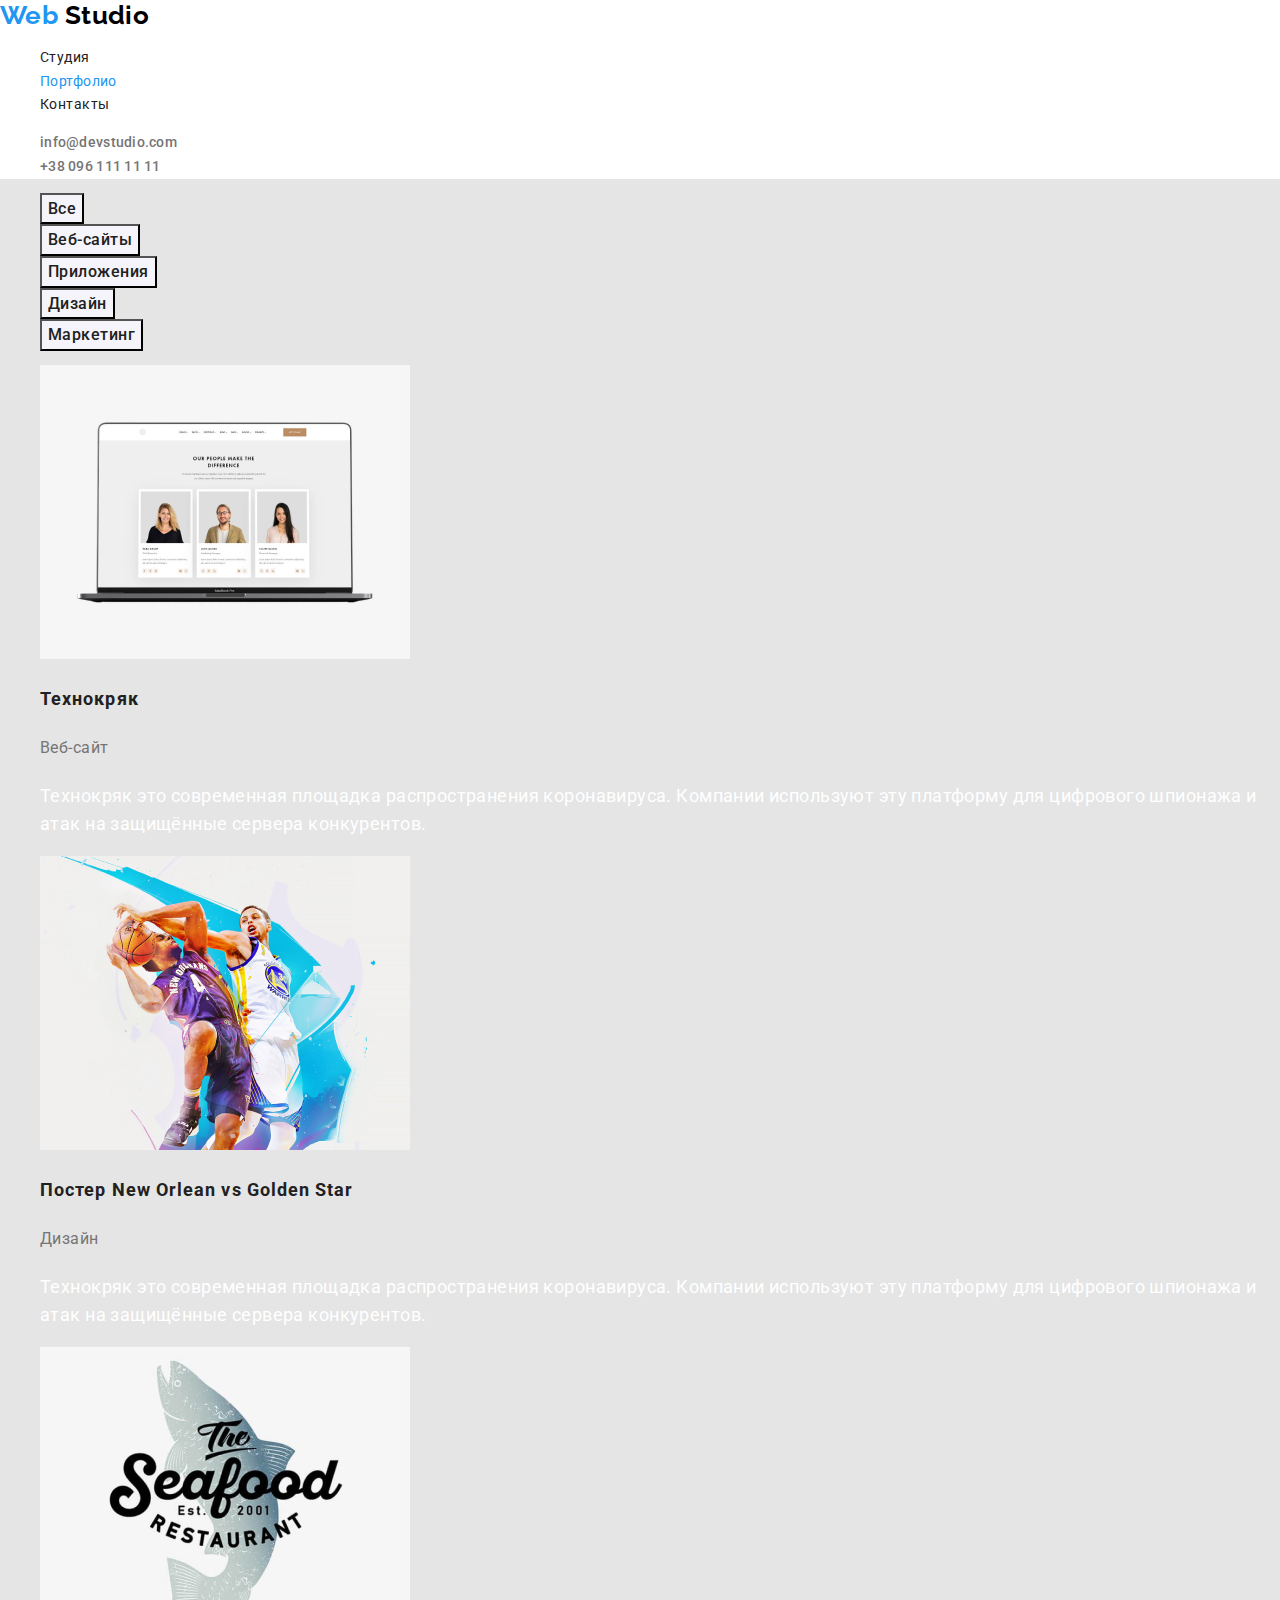
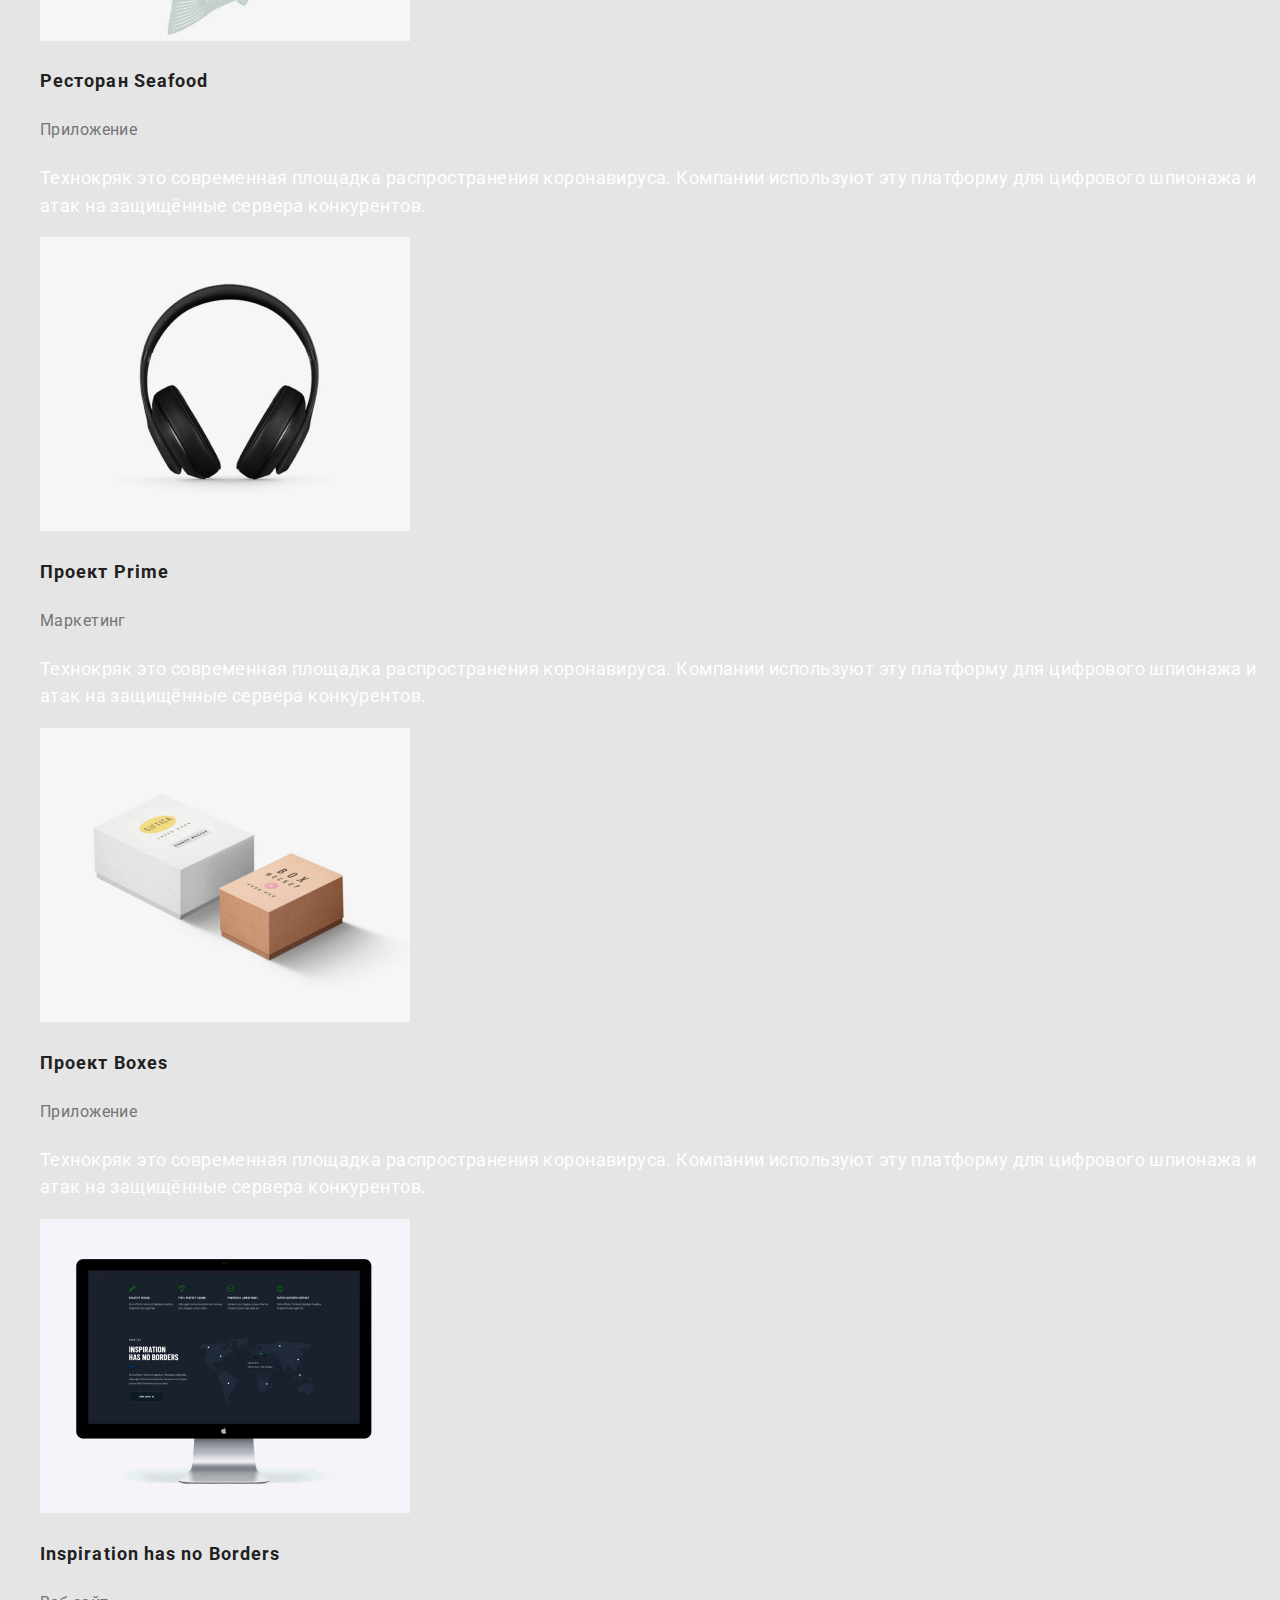
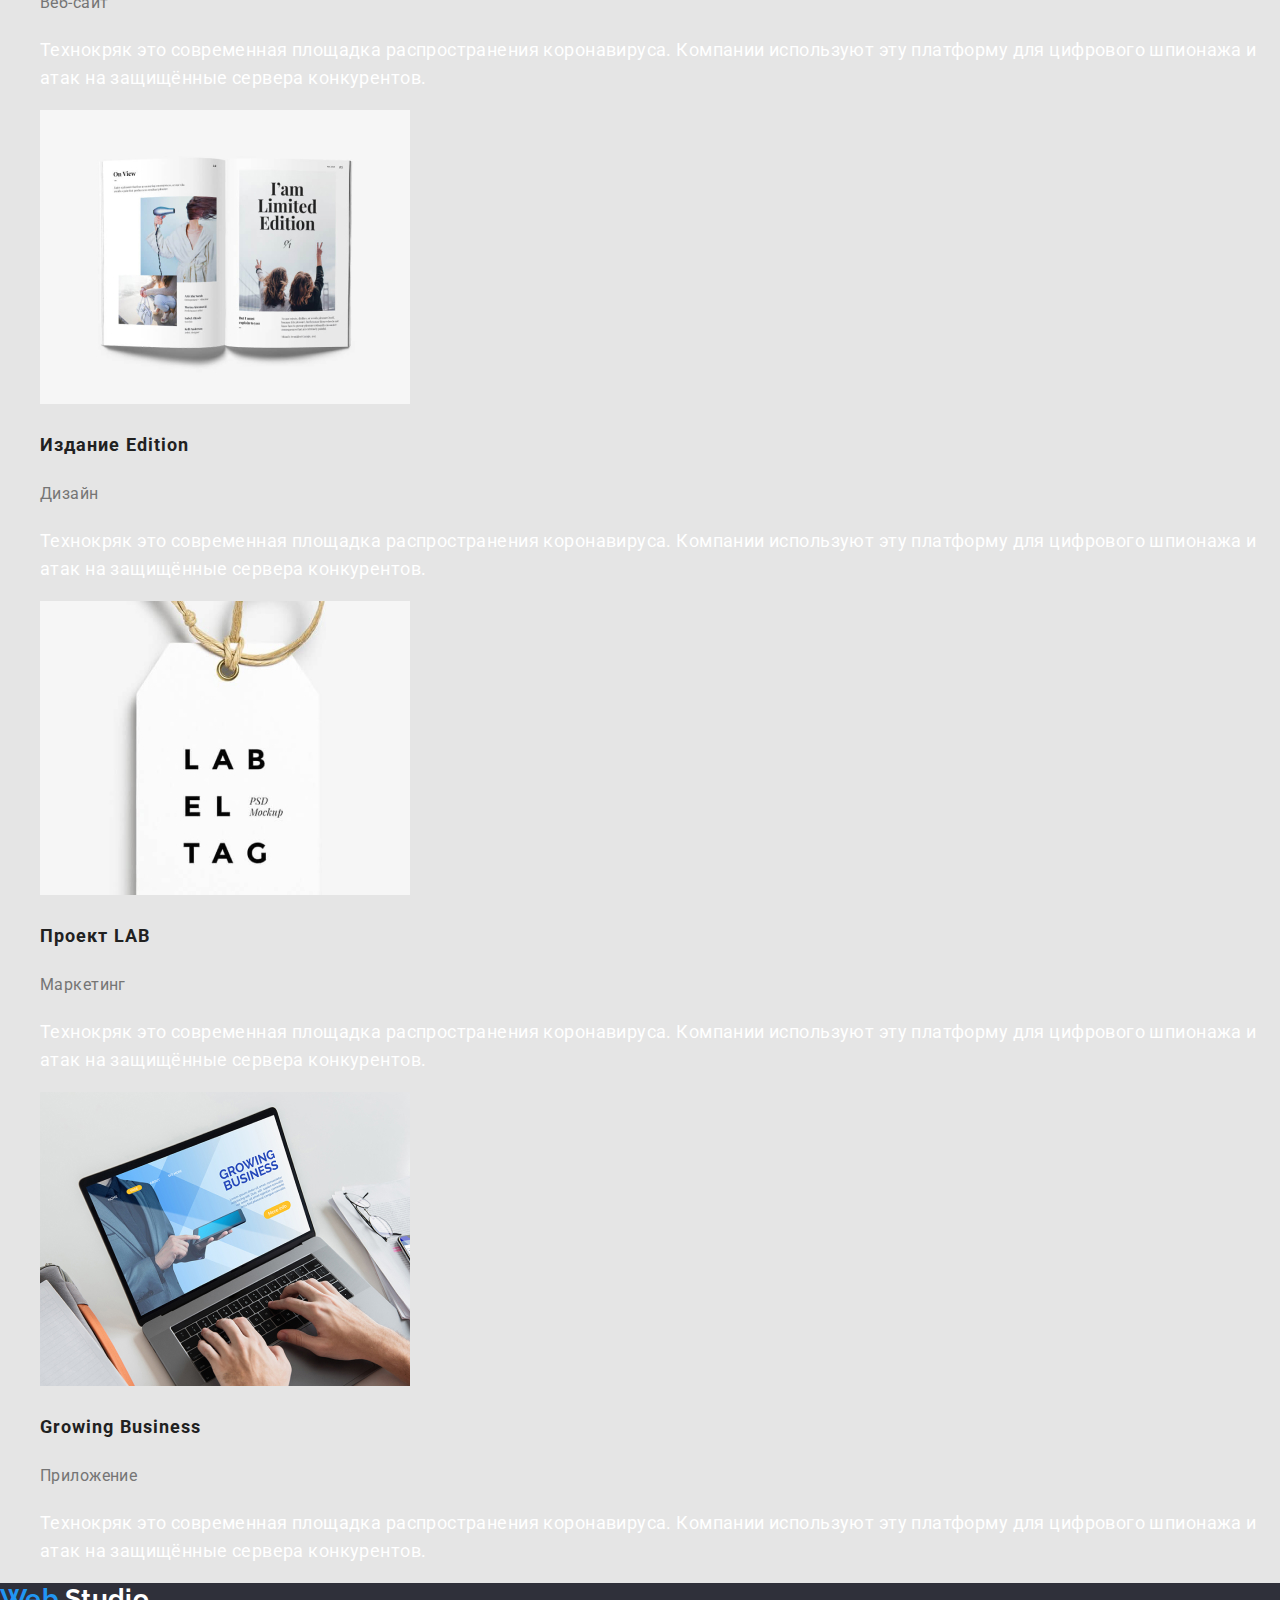
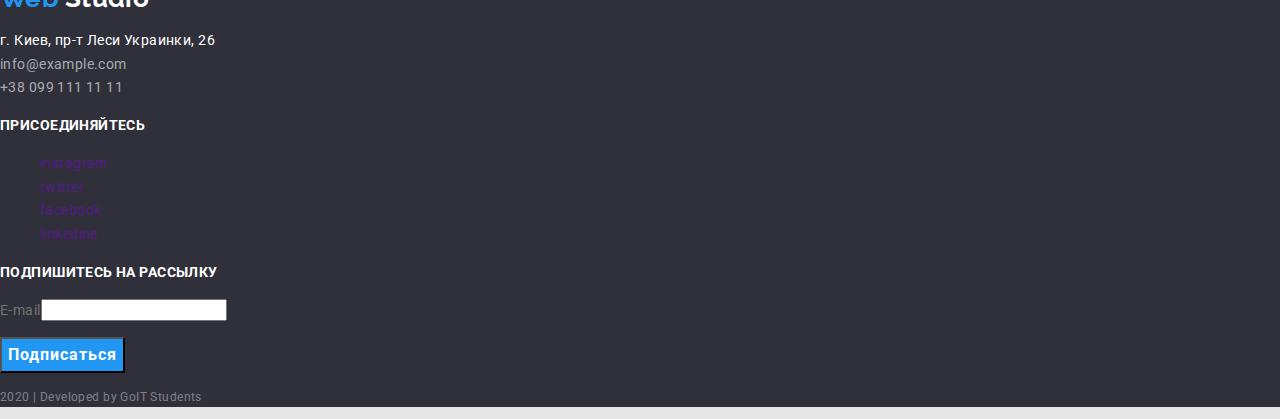
==== commit 82516f0a: "Добавлены стили в портфолио" ====
--- a/portfolio.html
+++ b/portfolio.html
@@ -4,38 +4,39 @@
     <meta charset="UTF-8" />
     <meta name="viewport" content="width=device-width, initial-scale=1.0" />
     <title>Web Studio</title>
-    <link rel="stylesheet" href="./css/styles.css" />
     <link
-      href="https://fonts.googleapis.com/css?family=Roboto:300,400,500,700&amp;subset=cyrillic"
+      href="https://fonts.googleapis.com/css2?family=Raleway:wght@700&family=Roboto:wght@400;500;700;900&display=swap"
       rel="stylesheet"
     />
+    <link rel="stylesheet" href="./css/normalize.css" />
+    <link rel="stylesheet" href="./css/styles.css" />
   </head>
   <body>
     <!--Шапка-->
     <header class="header">
       <nav class="navigation">
-        <a class="navigation-logo" href="./index.html" lang="en"
+        <a class="logo link" href="./index.html" lang="en"
           ><span class="logo-blue">Web</span> Studio</a
         >
 
         <ul class="navigation-list list">
           <li class="navigation-item">
-            <a class="navigation-link" href="./index.html">Студия</a>
+            <a class="navigation-link link" href="./index.html">Студия</a>
           </li>
           <li class="navigation-item">
-            <a class="navigation-link current" href="./portfolio.html">Портфолио</a>
-          </li>
-          <li class="navigation-item"><a class="navigation-link" href="">Контакты</a></li>
+            <a class="navigation-link link current" href="./portfolio.html">Портфолио</a>
+          </li>
+          <li class="navigation-item"><a class="navigation-link link" href="">Контакты</a></li>
         </ul>
       </nav>
 
       <address>
-        <ul class="header-address">
+        <ul class="header-address list">
           <li>
-            <a href="mailto:info@devstudio.com" class="mail">info@devstudio.com</a>
+            <a href="mailto:info@devstudio.com" class="mail link">info@devstudio.com</a>
           </li>
           <li>
-            <a href="tel:+380961111111" class="tel">+38 096 111 11 11</a>
+            <a href="tel:+380961111111" class="tel link">+38 096 111 11 11</a>
           </li>
         </ul>
       </address>
@@ -44,114 +45,188 @@
       <!-- Портфолио -->
 
       <section class="porfolio">
-        <ul class="filters-list">
-          <li class="filters-item"><button class="btn">Все</button></li>
-          <li class="filters-item"><button class="btn">Веб-сайты</button></li>
-          <li class="filters-item"><button class="btn">Приложения</button></li>
-          <li class="filters-item"><button class="btn">Дизайн</button></li>
-          <li class="filters-item"><button class="btn">Маркетинг</button></li>
-        </ul>
-        <ul class="working-list">
-          <li class="working-item">
-            <img
-              class="working-img"
-              src="./images/portfolio/projekt-1.jpg"
-              alt="Ноутбук"
-              width="370"
-              height="294"
-            />
-            <h3 class="working-title">Технокряк</h3>
-            <p class="working-text">Веб-сайт</p>
-          </li>
-          <li class="working-item">
-            <img
-              class="working-img"
-              src="./images/portfolio/projekt-2.jpg"
-              alt="Баскетболисты"
-              width="370"
-              height="294"
-            />
-            <h3 class="working-title">
-              Постер <span lang="en">New Orlean vs Golden Star</span>
-            </h3>
-            <p class="working-text">Дизайн</p>
-          </li>
-          <li class="working-item">
-            <img
-              class="working-img"
-              src="./images/portfolio/projekt-3.jpg"
-              alt="Логотип ресторана"
-              width="370"
-              height="294"
-            />
-            <h3 class="working-title">Ресторан <span lang="en">Seafood</span></h3>
-            <p class="working-text">Приложение</p>
-          </li>
-          <li class="working-item">
-            <img
-              class="working-img"
-              src="./images/portfolio/projekt-4.jpg"
-              alt="Наушники"
-              width="370"
-              height="294"
-            />
-            <h3 class="working-title">Проект <span lang="en">Prime</span></h3>
-            <p class="working-text">Маркетинг</p>
-          </li>
-          <li class="working-item">
-            <img
-              class="working-img"
-              src="./images/portfolio/projekt-5.jpg"
-              alt="Две коробки"
-              width="370"
-              height="294"
-            />
-            <h3 class="working-title">Проект <span lang="en">Boxes</span></h3>
-            <p class="working-text">Приложение</p>
-          </li>
-          <li class="working-item">
-            <img
-              class="working-img"
-              src="./images/portfolio/projekt-6.jpg"
-              alt="Монитор"
-              width="370"
-              height="294"
-            />
-            <h3 lang="en" class="working-title">Inspiration has no Borders</h3>
-            <p class="working-text">Веб-сайт</p>
-          </li>
-          <li class="working-item">
-            <img
-              class="working-img"
-              src="./images/portfolio/projekt-7.jpg"
-              alt="Книга"
-              width="370"
-              height="294"
-            />
-            <h3 class="working-title">Издание <span lang="en">Edition</span></h3>
-            <p class="working-text">Дизайн</p>
-          </li>
-          <li class="working-item">
-            <img
-              class="working-img"
-              src="./images/portfolio/projekt-8.jpg"
-              alt="Тикет"
-              width="370"
-              height="294"
-            />
-            <h3 class="working-title">Проект <span lang="en">LAB</span></h3>
-            <p class="working-text">Маркетинг</p>
-          </li>
-          <li class="working-item">
-            <img
-              class="working-img"
-              src="./images/portfolio/projekt-9.jpg"
-              alt="Ноутбук"
-              width="370"
-              height="294"
-            />
-            <h3 lang="en" class="working-title">Growing Business</h3>
-            <p class="working-text">Приложение</p>
+        <h1 class="portfolio-title" hidden>Портфолио</h1>
+        <ul class="filters-list list">
+          <li class="filters-item">
+            <button class="filters-button" type="button">Все</button>
+          </li>
+          <li class="filters-item">
+            <button class="filters-button" type="button">Веб-сайты</button>
+          </li>
+          <li class="filters-item">
+            <button class="filters-button" type="button">Приложения</button>
+          </li>
+          <li class="filters-item">
+            <button class="filters-button" type="button">Дизайн</button>
+          </li>
+          <li class="filters-item">
+            <button class="filters-button" type="button">Маркетинг</button>
+          </li>
+        </ul>
+        <ul class="working-list list">
+          <li class="working-item">
+            <a href="" class="working-link link">
+              <img
+                class="working-img"
+                src="./images/portfolio/projekt-1.jpg"
+                alt="Ноутбук"
+                width="370"
+                height="294"
+              />
+              <h2 class="working-title">Технокряк</h2>
+              <p class="working-text">Веб-сайт</p>
+              <p class="working-second-text">
+                Технокряк это современная площадка распространения коронавируса. Компании
+                используют эту платформу для цифрового шпионажа и атак на защищённые сервера
+                конкурентов.
+              </p>
+            </a>
+          </li>
+          <li class="working-item">
+            <a href="" class="working-link link">
+              <img
+                class="working-img"
+                src="./images/portfolio/projekt-2.jpg"
+                alt="Баскетболисты"
+                width="370"
+                height="294"
+              />
+              <h2 class="working-title">
+                Постер <span lang="en">New Orlean vs Golden Star</span>
+              </h2>
+              <p class="working-text">Дизайн</p>
+              <p class="working-second-text">
+                Технокряк это современная площадка распространения коронавируса. Компании
+                используют эту платформу для цифрового шпионажа и атак на защищённые сервера
+                конкурентов.
+              </p>
+            </a>
+          </li>
+          <li class="working-item">
+            <a href="" class="working-link link">
+              <img
+                class="working-img"
+                src="./images/portfolio/projekt-3.jpg"
+                alt="Логотип ресторана"
+                width="370"
+                height="294"
+              />
+              <h2 class="working-title">Ресторан <span lang="en">Seafood</span></h2>
+              <p class="working-text">Приложение</p>
+              <p class="working-second-text">
+                Технокряк это современная площадка распространения коронавируса. Компании
+                используют эту платформу для цифрового шпионажа и атак на защищённые сервера
+                конкурентов.
+              </p>
+            </a>
+          </li>
+          <li class="working-item">
+            <a href="" class="working-link link">
+              <img
+                class="working-img"
+                src="./images/portfolio/projekt-4.jpg"
+                alt="Наушники"
+                width="370"
+                height="294"
+              />
+              <h2 class="working-title">Проект <span lang="en">Prime</span></h2>
+              <p class="working-text">Маркетинг</p>
+              <p class="working-second-text">
+                Технокряк это современная площадка распространения коронавируса. Компании
+                используют эту платформу для цифрового шпионажа и атак на защищённые сервера
+                конкурентов.
+              </p>
+            </a>
+          </li>
+          <li class="working-item">
+            <a href="" class="working-link link">
+              <img
+                class="working-img"
+                src="./images/portfolio/projekt-5.jpg"
+                alt="Две коробки"
+                width="370"
+                height="294"
+              />
+              <h2 class="working-title">Проект <span lang="en">Boxes</span></h2>
+              <p class="working-text">Приложение</p>
+              <p class="working-second-text">
+                Технокряк это современная площадка распространения коронавируса. Компании
+                используют эту платформу для цифрового шпионажа и атак на защищённые сервера
+                конкурентов.
+              </p>
+            </a>
+          </li>
+          <li class="working-item">
+            <a href="" class="working-link link">
+              <img
+                class="working-img"
+                src="./images/portfolio/projekt-6.jpg"
+                alt="Монитор"
+                width="370"
+                height="294"
+              />
+              <h2 lang="en" class="working-title">Inspiration has no Borders</h2>
+              <p class="working-text">Веб-сайт</p>
+              <p class="working-second-text">
+                Технокряк это современная площадка распространения коронавируса. Компании
+                используют эту платформу для цифрового шпионажа и атак на защищённые сервера
+                конкурентов.
+              </p>
+            </a>
+          </li>
+          <li class="working-item">
+            <a href="" class="working-link link">
+              <img
+                class="working-img"
+                src="./images/portfolio/projekt-7.jpg"
+                alt="Книга"
+                width="370"
+                height="294"
+              />
+              <h2 class="working-title">Издание <span lang="en">Edition</span></h2>
+              <p class="working-text">Дизайн</p>
+              <p class="working-second-text">
+                Технокряк это современная площадка распространения коронавируса. Компании
+                используют эту платформу для цифрового шпионажа и атак на защищённые сервера
+                конкурентов.
+              </p>
+            </a>
+          </li>
+          <li class="working-item">
+            <a href="" class="working-link link">
+              <img
+                class="working-img"
+                src="./images/portfolio/projekt-8.jpg"
+                alt="Тикет"
+                width="370"
+                height="294"
+              />
+              <h2 class="working-title">Проект <span lang="en">LAB</span></h2>
+              <p class="working-text">Маркетинг</p>
+              <p class="working-second-text">
+                Технокряк это современная площадка распространения коронавируса. Компании
+                используют эту платформу для цифрового шпионажа и атак на защищённые сервера
+                конкурентов.
+              </p>
+            </a>
+          </li>
+          <li class="working-item">
+            <a href="" class="working-link link">
+              <img
+                class="working-img"
+                src="./images/portfolio/projekt-9.jpg"
+                alt="Ноутбук"
+                width="370"
+                height="294"
+              />
+              <h2 lang="en" class="working-title">Growing Business</h2>
+              <p class="working-text">Приложение</p>
+              <p class="working-second-text">
+                Технокряк это современная площадка распространения коронавируса. Компании
+                используют эту платформу для цифрового шпионажа и атак на защищённые сервера
+                конкурентов.
+              </p>
+            </a>
           </li>
         </ul>
       </section>
@@ -159,7 +234,7 @@
     <!--Подвал-->
     <footer class="footer">
       <div>
-        <a href="./index.html" lang="en" class="footer-logo"
+        <a href="./index.html" lang="en" class="logo link"
           ><span class="logo-blue">Web</span> Studio</a
         >
         <address class="footer-address">
@@ -171,23 +246,30 @@
         </address>
       </div>
 
-      <div>
-        <b class="subtitle a-call">присоединяйтесь</b>
-
-        <ul class="social-list">
-          <li class="social-item">
-            <a class="social-link" href="" aria-label="иконка инстаграма">instagram</a>
-          </li>
-          <li class="social-item">
-            <a class="social-link" href="" aria-label="иконка твитер">twitter</a>
-          </li>
-          <li class="social-item">
-            <a class="social-link" href="" aria-label="иконка фейсбук">facebook</a>
-          </li>
-          <li class="social-item">
-            <a class="social-link" href="" aria-label="иконка линкедин">linkedine</a>
-          </li>
-        </ul>
+      <div class="a-call-container">
+        <b class="a-call-subtitle">присоединяйтесь</b>
+
+        <ul class="social-list list">
+          <li class="social-item">
+            <a class="social-link link" href="" aria-label="иконка инстаграма">instagram</a>
+          </li>
+          <li class="social-item">
+            <a class="social-link link" href="" aria-label="иконка твитер">twitter</a>
+          </li>
+          <li class="social-item">
+            <a class="social-link link" href="" aria-label="иконка фейсбук">facebook</a>
+          </li>
+          <li class="social-item">
+            <a class="social-link link" href="" aria-label="иконка линкедин">linkedine</a>
+          </li>
+        </ul>
+      </div>
+      <div class="forma-container">
+        <b class="a-call-subtitle">Подпишитесь на рассылку</b>
+        <form>
+          <p><label for="email">E-mail</label><input type="email" id="email" /></p>
+          <p><input type="submit" value="Подписаться" class="button" /></p>
+        </form>
       </div>
 
       <p class="copyright" lang="en">2020 | Developed by GoIT Students</p>
--- a/css/styles.css
+++ b/css/styles.css
@@ -1,27 +1,32 @@
 :root {
+  --primery-font-family: 'Roboto', sans-serif;
+  --logo-font-family: 'Raleway', sans-serif;
   --primery-text-color: #757575;
   --title-text-color: #212121;
   --accent-color: #2196f3;
   --primery-white-color: #ffffff;
   --secondary-white-color: rgba(255, 255, 255, 0.6);
+  --copyright-white-color: rgba(255, 255, 255, 0.4);
+  --primery-background-color: #e5e5e5;
+  --primery-black-color: #000000;
+  --hero-background-color: rgba(47, 48, 58, 0.8);
+  --footer-background-color: #2f303a;
 }
 
 body {
-  background-color: #e5e5e5;
+  background-color: var(--primery-background-color);
+  font-family: var(--primery-font-family);
+  font-size: 14px;
+  line-height: 1.7;
+  letter-spacing: 0.03em;
   color: var(--primery-text-color);
-  font-family: Roboto;
-  font-style: normal;
-  font-weight: normal;
-  font-size: 14px;
-  line-height: 24px;
-  letter-spacing: 0.03em;
-}
-
-ul {
-  list-style-type: none;
-}
-
-a {
+}
+
+.list {
+  list-style: none;
+}
+
+.link {
   text-decoration: none;
 }
 
@@ -33,62 +38,48 @@
 
 /* Logo */
 
-.navigation-logo {
-  color: #000000;
-  font-family: Raleway;
-  font-weight: bold;
+.logo {
+  font-family: var(--logo-font-family);
+  font-weight: 700;
   font-size: 26px;
-  line-height: 31px;
+  line-height: 1.2;
+  color: var(--primery-black-color);
 }
 
 .logo-blue {
   color: var(--accent-color);
 }
 
+.footer .logo {
+  color: var(--primery-white-color);
+}
+
 /* Navigation */
 
-.list {
-  list-style: none;
-}
-
 .navigation-list .navigation-link {
   color: var(--title-text-color);
 }
 
 .navigation-list .navigation-link:hover,
-.navigation-list .navigation-link:focus {
-  color: var(--accent-color);
-}
-
+.navigation-list .navigation-link:focus,
 .navigation-list .navigation-link.current {
   color: var(--accent-color);
 }
 
 /* Address */
 
-.header-address .mail {
-  color: var(--primery-text-color);
+.header-address .mail,
+.header-address .tel {
   font-style: normal;
   font-weight: 500;
   font-size: 14px;
-  line-height: 16px;
+  line-height: 1.14;
   letter-spacing: 0.02em;
+  color: var(--primery-text-color);
 }
 
 .header-address .mail:hover,
-.header-address .mail:focus {
-  color: var(--accent-color);
-}
-
-.header-address .tel {
-  color: var(--primery-text-color);
-  font-style: normal;
-  font-weight: 500;
-  font-size: 14px;
-  line-height: 16px;
-  letter-spacing: 0.02em;
-}
-
+.header-address .mail:focus,
 .header-address .tel:hover,
 .header-address .tel:focus {
   color: var(--accent-color);
@@ -96,7 +87,7 @@
 
 .footer-address .address-text {
   font-style: normal;
-  color: rgba(255, 255, 255, 0.6);
+  color: var(--secondary-white-color);
 }
 
 .address-map {
@@ -110,13 +101,13 @@
   height: 600px;
   left: 0px;
   top: 81px;
-  background: rgba(47, 48, 58, 0.8);
+  background: var(--hero-background-color);
 }
 
 .hero-title {
   font-weight: 900;
   font-size: 44px;
-  line-height: 60px;
+  line-height: 1.36;
   text-align: center;
   letter-spacing: 0.06em;
   text-transform: uppercase;
@@ -126,46 +117,46 @@
 /* Section */
 
 .section-title {
-  color: var(--title-text-color);
   font-size: 36px;
-  line-height: 42px;
+  line-height: 1.16;
   text-align: center;
+  color: var(--title-text-color);
 }
 
 .features-title {
-  color: var(--title-text-color);
-  font-weight: bold;
+  font-weight: 700;
   font-size: 14px;
-  line-height: 16px;
-  text-transform: uppercase;
+  line-height: 1.14;
+  text-transform: uppercase;
+  color: var(--title-text-color);
 }
 
 .occupation-title {
-  line-height: 16px;
+  line-height: 1.14;
   text-transform: uppercase;
   color: var(--primery-white-color);
 }
 
 .team-name {
-  color: var(--title-text-color);
   font-weight: 500;
   font-size: 16px;
-  line-height: 19px;
+  line-height: 1.18;
+  color: var(--title-text-color);
 }
 
 .team-position {
   font-size: 16px;
-  line-height: 19px;
+  line-height: 1.18;
 }
 
 /* Button */
 
 .button {
-  font-family: Roboto;
+  font-family: var(--primery-font-family);
   font-style: normal;
-  font-weight: bold;
-  font-size: 16px;
-  line-height: 30px;
+  font-weight: 700;
+  font-size: 16px;
+  line-height: 1.9;
   display: flex;
   align-items: center;
   letter-spacing: 0.06em;
@@ -175,41 +166,35 @@
 
 /* Footer */
 
-.a-call {
-  line-height: 16px;
+.a-call-subtitle {
+  line-height: 1.14;
   text-transform: uppercase;
   color: var(--primery-white-color);
 }
 
 .footer {
-  background-color: #2f303a;
-}
-
-.footer-logo {
-  color: var(--primery-white-color);
-  font-family: Raleway;
-  font-weight: bold;
-  font-size: 26px;
-  line-height: 31px;
+  background-color: var(--footer-background-color);
 }
 
 .copyright {
-  color: rgba(255, 255, 255, 0.4);
   font-size: 12px;
+  color: var(--copyright-white-color);
 }
 
 /* Filter */
 
-.filters-list .btn {
-  color: var(--title-text-color);
+.filters-list .filters-button {
+  font-family: inherit;
   font-weight: 500;
   font-size: 16px;
-  line-height: 26px;
+  line-height: 1.6;
   letter-spacing: 0.03em;
-}
-
-.filters-list .btn:hover,
-.filters-list .btn:focus {
+  background: #f5f4fa;
+  color: var(--title-text-color);
+}
+
+.filters-list .filters-button:hover,
+.filters-list .filters-button:focus {
   background-color: var(--accent-color);
   color: var(--primery-white-color);
 }
@@ -217,14 +202,21 @@
 /* Working */
 
 .working-title {
-  color: var(--title-text-color);
-  font-weight: bold;
+  font-weight: 700;
   font-size: 18px;
-  line-height: 36px;
+  line-height: 2;
   letter-spacing: 0.06em;
+  color: var(--title-text-color);
 }
 
 .working-text {
   font-size: 16px;
-  line-height: 30px;
-}
+  line-height: 1.9;
+  color: var(--primery-text-color);
+}
+
+.working-second-text {
+  font-size: 18px;
+  line-height: 1.55;
+  color: var(--primery-white-color);
+}
